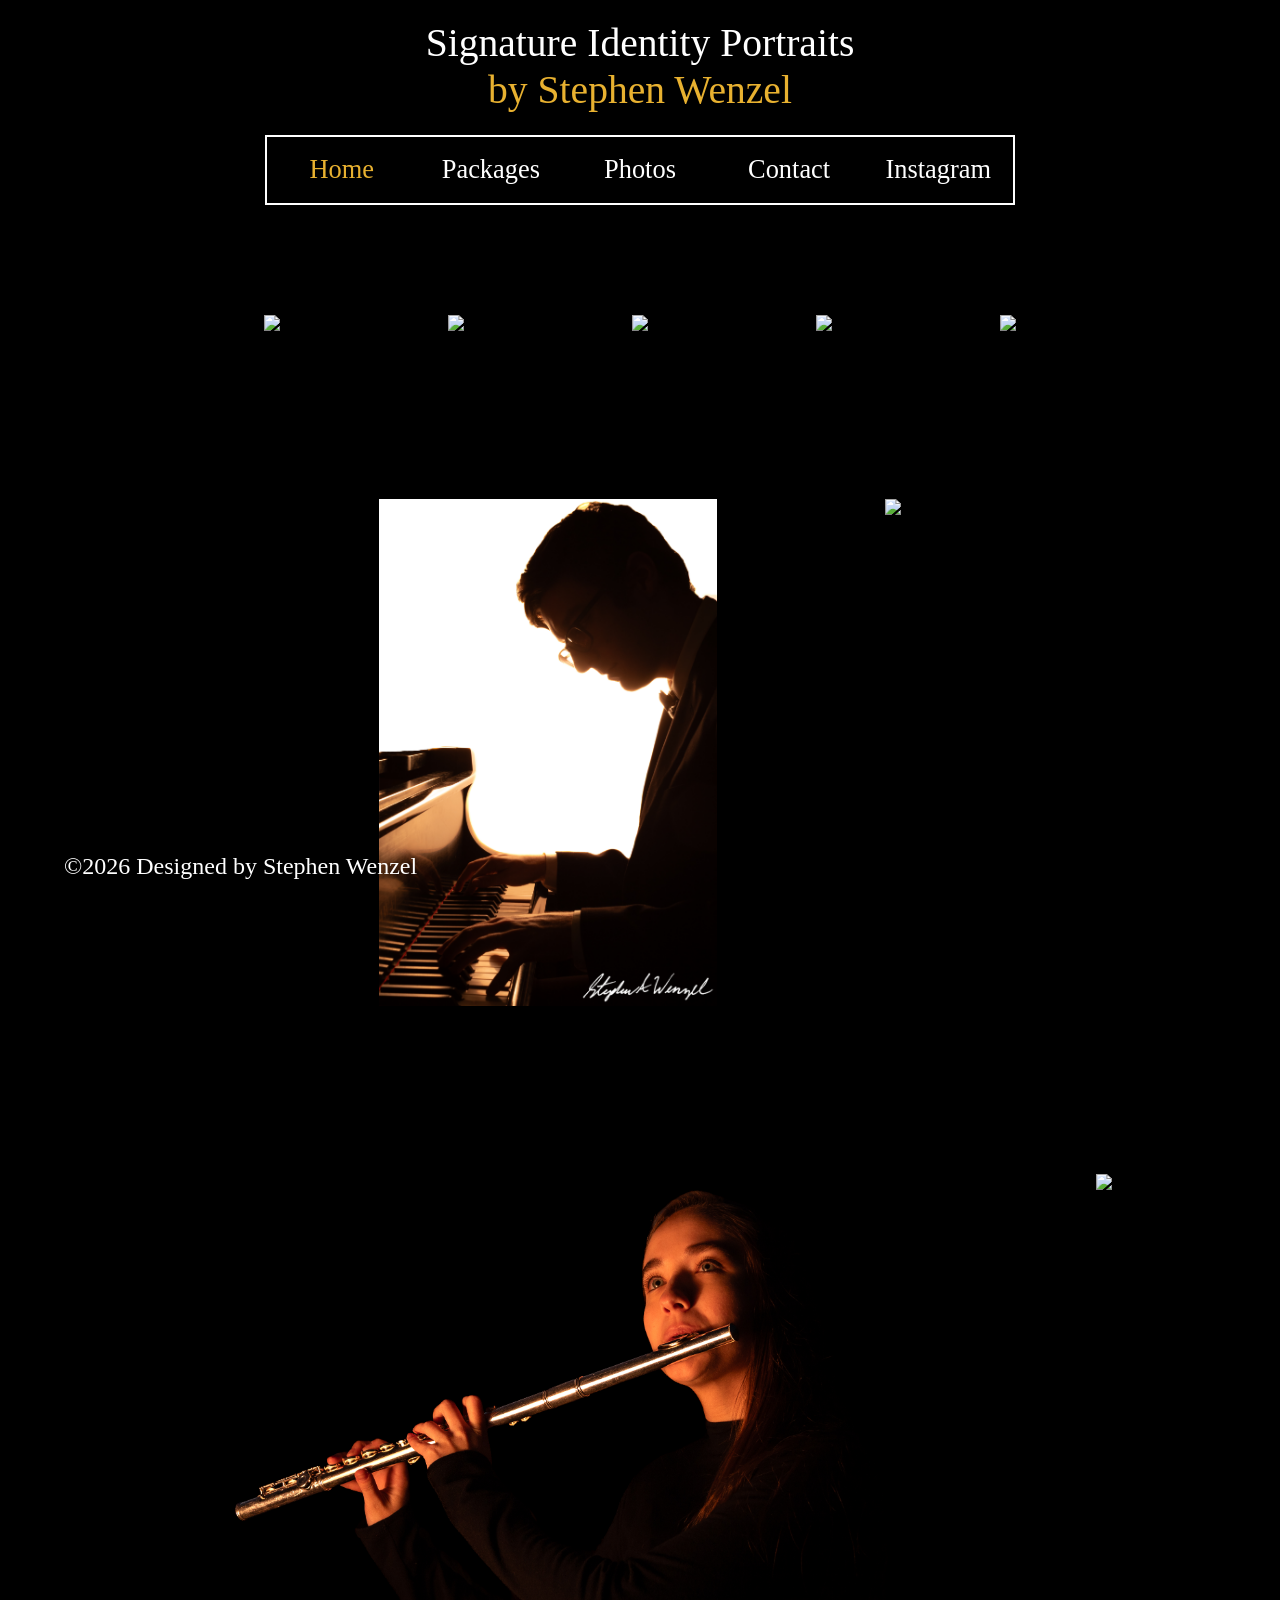
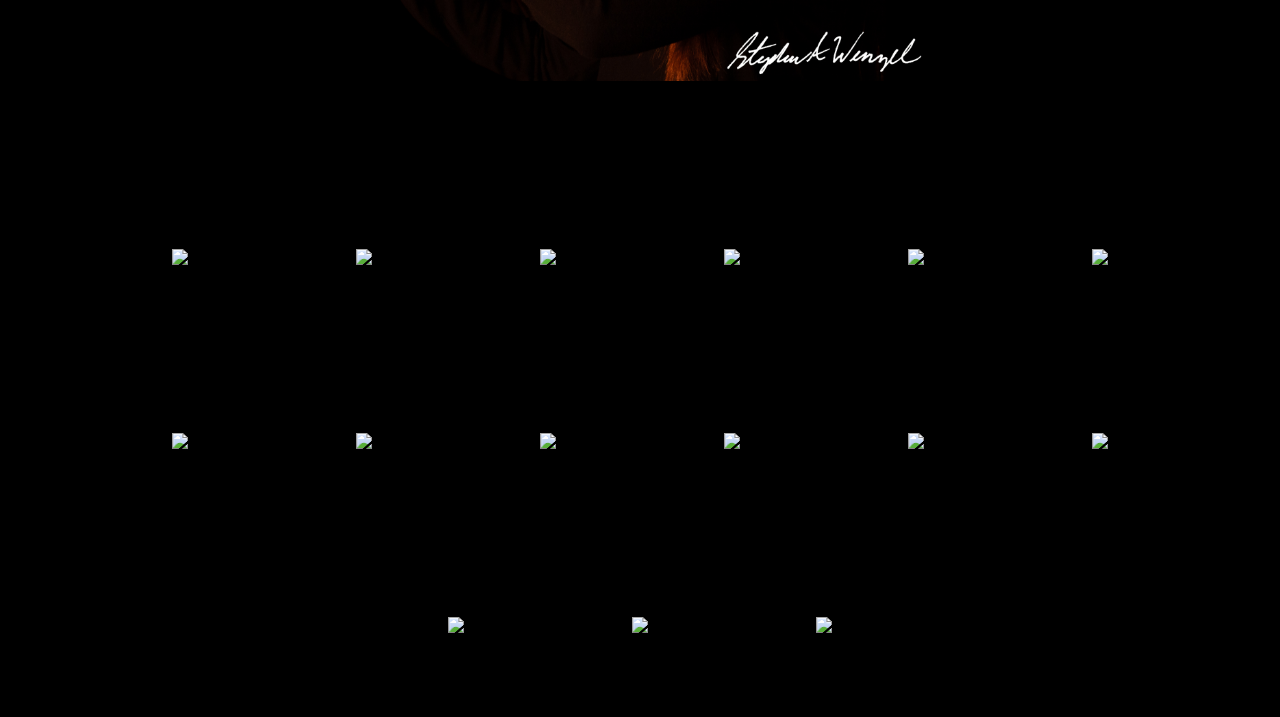
==== index.html @ c19a5498 "First blast - just mobile" ====
<!DOCTYPE html>
<html lang="en">

<head>
    <!-- Required meta tags -->
    <meta charset="utf-8">
    <meta name="viewport" content="width=device-width, initial-scale=1, shrink-to-fit=no">
    <title>Signature Identity Portraits</title>
    <link rel="shortcut icon" type="image/jpg" 
    href="#"/>

    <!-- Link to Bootstrap 4 CSS -->
    <link rel="stylesheet" href="https://stackpath.bootstrapcdn.com/bootstrap/4.1.0/css/bootstrap.min.css" 
    integrity="sha384-9gVQ4dYFwwWSjIDZnLEWnxCjeSWFphJiwGPXr1jddIhOegiu1FwO5qRGvFXOdJZ4" crossorigin="anonymous">

    <!--Google Fonts-->
    <link rel="preconnect" href="https://fonts.googleapis.com">
    <link rel="preconnect" href="https://fonts.gstatic.com" crossorigin>
    <link href="https://fonts.googleapis.com/css2?family=Cairo&family=Lora&display=swap" rel="stylesheet">    

    <!-- FontAwesome -->
    <script src="https://kit.fontawesome.com/81b7f058ce.js" crossorigin="anonymous"></script>

    <!-- Link to your custom stylesheet. Any non-Bootstrap styles you create go in this stylesheet.
    You can create new classes and IDs, or add new rules for classes that already exist in Bootstrap.
    Any rules you put in your custom stylesheet will override any styling applied to any elements of
    the same name in Bootstrap, as long as your custom stylesheet link comes AFTER your Bootstrap CSS 
    link, the way it does here. -->
    <link rel="stylesheet" type="text/css" href="styles.css">
</head>

<body class="container-fluid">

    <header class="row">
        <nav class="col-12 col-sm-12 col-lg-8 navbar navbar-expand-md">
            <h1 class="col-10 col-sm-10 col-md-12">Signature Identity Portraits<br><span style="color: #e8b130;">by Stephen Wenzel</span></h1>
            <div id="menu-button-container" class="col-2 col-sm-2">
                <a class="col-12 col-sm-12" id="menu" type="button" data-toggle="collapse" data-target="#sawnavbar" aria-controls="sawnavbar" aria-expanded="false" aria-label="Toggle navigation"><i class="fa-solid fa-circle-chevron-down"></i></a>
            </div>
            <nav class="col-12 col-sm-12 collapse navbar-collapse" id="sawnavbar">
                <ul class="col-12 col-sm-12 navbar-nav">
                    <li class="col-12 col-md- nav-item active">
                        <a class="nav-link" href="index.html">Home</a>
                    </li>
                    <li class="col-12 col-md- nav-item ">
                        <a class="nav-link" href="packages.html">Packages</a>
                    </li>
                    <li class="col-12 col-md- nav-item">
                        <a class="nav-link" href="photos.html">Photos</a>
                    </li>
                    <li class="col-12 col-md- nav-item">
                        <a class="nav-link" href="https://stephenawenzel.github.io/photography/">Contact</a>
                    </li>
                    <li class="col-12 col-md- nav-item">
                        <a class="nav-link" href="https://www.instagram.com/stephenwenzelphotography/">Instagram</a>
                    </li>
                </ul>
            </nav>
        </nav>
    </header>

    <main>
        <img src="Portraits/MEJO_489-20260209_Update-15.jpg">
        <img src="Portraits/MEJO_489-20260209_Update-9.jpg">
        <img src="Portraits/MEJO_489-20260209_Update-6.jpg">
        <img src="Portraits/MEJO_489-20260209_Update-2.jpg">
        <img src="Portraits/MEJO_489-20260209_Update-4.jpg">
        <img src="Portraits/MEJO_489-20260209_Update-17.jpg">
        <img src="Portraits/MEJO_489-20260209_Update-11.jpg">
        <img src="Portraits/MEJO_489-20260209_Update-14.jpg">
        <img src="Portraits/20190726-Folkmoot_International_Dance_Festival-21.jpg">
        <img src="Portraits/20180729-Folkmoot_International_Dance_Festival-3.jpg">
        <img src="Portraits/20190720-Folkmoot_International_Dance_Festival-7.jpg">
        <img src="Portraits/20190724-Folkmoot_International_Dance_Festival-17.jpg">
        <img src="Portraits/20191018-Emma_Clarke-1.jpg">
        <img src="Portraits/20200727-Lucie_Patten-5.jpg">
        <img src="Portraits/20190929-Marcus_Richardson-3.jpg">
        <img src="Portraits/20200820-Oriet_Hemenway-11.jpg">
        <img src="Portraits/20210509_SmithAva_Individual-14.jpg">
        <img src="Portraits/20240831-Marching_Bands-1.jpg">
        <img src="Portraits/20210509_SmithAva_Individual-45.jpg">
        <img src="Portraits/20231104-Blue_Dragon_TKD-2.jpg">
        <img src="Portraits/20240407-J_Creek_Cloggers-4.jpg">
        <img src="Portraits/20240831-172.jpg">
        <img src="Portraits/20250509-Emily_Fry-5.jpg">
        <img src="Portraits/20260108-Upper_Falls-2.jpg">       
    </main>

    <footer class="row">
        <p class="col-12 col-sm-12">©2026 Designed by Stephen Wenzel</p>
    </footer>

    <!-- jQuery first, then Popper.js, then Bootstrap JS -->
    <script src="index.js"></script>
    <script src="https://code.jquery.com/jquery-3.3.1.slim.min.js" integrity="sha384-q8i/X+965DzO0rT7abK41JStQIAqVgRVzpbzo5smXKp4YfRvH+8abtTE1Pi6jizo" crossorigin="anonymous"></script>
    <script src="https://cdnjs.cloudflare.com/ajax/libs/popper.js/1.14.3/umd/popper.min.js" integrity="sha384-ZMP7rVo3mIykV+2+9J3UJ46jBk0WLaUAdn689aCwoqbBJiSnjAK/l8WvCWPIPm49" crossorigin="anonymous"></script>
    <script src="https://stackpath.bootstrapcdn.com/bootstrap/4.1.3/js/bootstrap.min.js" integrity="sha384-ChfqqxuZUCnJSK3+MXmPNIyE6ZbWh2IMqE241rYiqJxyMiZ6OW/JmZQ5stwEULTy" crossorigin="anonymous"></script>

</body>
</html>
---- styles.css ----
/*\\\\\\\\\\\\\\\\\\\\\\\\\\\\\\\\\\\\\\\\\\\\\\\\\\\\\\\\\\\\\\\\\\\\\\\\\\\ GENERAL SETTINGS \\\\\\\\\\\\\\\\\\\\\\\\\\\\\\\\\\\\\\\\\\\\\\\\\\\\\\\\\\\\\\\\\*/

/*[START] ------ EXTRA SMALL SCREENS (COL-) ---------------------*/

body {
    position: relative;
    -webkit-user-select: none; /* Webkit */
    -moz-user-select: none; /* Firefox */
    -ms-user-select: none; /* IE 10 */
    /* Currently not supported in Opera but will be soon */
    -o-user-select: none;
    user-select: none;
    font-family: 'Times New Roman', Times, serif;
    background-color: black;
    color: white;
    cursor: default;
}

.btn {
    margin-top: 2em;
    height: 4em;
    max-width: 35ch;
    display: flex;
    flex-flow: row wrap;
    justify-content: center;
    align-items: center;
    border-radius: 0;
    border: solid #E8B130 0.2em;
    font-size: 1.1em;
    background-color: hsla(0, 100%, 100%, 0.1);
    color: white;
    text-decoration: none;
}

.btn:link, .btn:visited, .btn:hover, .btn:active {
    background-color: hsla(0, 100%, 100%, 0.1);
    color: white;
    border: solid #e8b130 0.2em;
    text-decoration: none;
}

/*------------- SMALL SCREENS (COL-SM-) ------------------------*/
@media screen and (min-width: 576px) {

}
/*------------- MEDIUM SCREENS (COL-MD-) -----------------------*/
@media screen and (min-width: 768px) {

    html::-webkit-scrollbar {
        width: 1em;
        background: white;
    }
    
    html::-webkit-scrollbar-button {
        display: none;
    }
    
    html::-webkit-scrollbar-thumb {
        background:#E8B130;
        border-radius: 5px;
    }
    
    html::-webkit-scrollbar-track {
        background: white;
    }
        
}
/*------------- LARGE SCREENS (COL-LG-) ------------------------*/
@media screen and (min-width: 992px) {
    body  {
        display: flex;
        flex-flow: row wrap;
        justify-content: center;
        font-size: 1.5rem;   
    }
}

/*\\\\\\\\\\\\\\\\\\\\\\\\\\\\\\\\\\\\\\\\\\\\\\\\\\\\\\\\\\\\\\\\\\\\\\\\\\\ HEADER \\\\\\\\\\\\\\\\\\\\\\\\\\\\\\\\\\\\\\\\\\\\\\\\\\\\\\\\\\\\\\\\\\\\\\\\\\\*/
/*====================================================== MAIN CONTENT ===================================================================*/

/*[START] ------ EXTRA SMALL SCREENS (COL-) ---------------------*/
header {
    display: flex;
    flex-flow: row wrap;
    justify-content: space-between;
    align-items: center;
    background-color: black;
    color: white;
    font-size: 1.3em; /* Different from other pages to allow scroll */
    position: fixed; /* Different from other pages to allow scroll */
    width: 100%;
    z-index: 1;
    font-size: 1em;
    border-bottom: 0.1em solid white;
}

/*------------- MEDIUM SCREENS (COL-MD-) -----------------------*/
@media screen and (min-width: 768px) {
    header {
        font-size: 1.5em;
        position: relative; /* Different from other pages to allow scroll */
        width: initial; /* Different from other pages to allow scroll */
    }
}

/*------------- LARGE SCREENS (COL-LG-) ------------------------*/
@media screen and (min-width: 992px) {
    header {
        font-size: 1.1em;
        justify-content: center;
        border-bottom: none;
        padding-bottom: 1em;
    }
}

/*====================================================== NAVIGATION PANE ================================================================*/

/*[START] ------ EXTRA SMALL SCREENS (COL-) ---------------------*/
    
    .navbar {
        position: relative;
        color: white;
        margin: 0;
        padding: 0;
        z-index: 9;
        display: flex;
        flex-flow: row wrap;
        align-content: center;
    }

        .navbar h1 {
            font-size: 1.5em;
            text-align: center;
            margin: 0;
            padding: 0;
        }

    .navbar-collapse {
        background-color: white;
        margin: 0;
        padding: 0;
        position: absolute;
        top: 7.5em;
    }

    .active a { 
        color: #E8B130 !important;
    }
                
    .custom-toggler .navbar-toggler {
        position: relative;
    }

    #menu-button-container {
        display: flex;
        flex-flow: row wrap;
        justify-content: center;
        align-content: center;
        position: relative;
        margin: 0;
        padding: 0;
        color: white !important;
        font-size: 3em;
        min-height: 5ch;
    }

    #menu {
        display: flex;
        flex-flow: row wrap;
        justify-content: center;
        align-content: center;
        text-align: center;
        margin: 0;
        padding: 0;
        cursor:pointer;
    }

    .navbar-nav {
        background-color: black;
        padding: 0;
        width: 100%;
    }

        .nav-item {
            display: flex;
            flex-flow: row wrap;
            justify-content: center;
            align-items: center;
            color: white;
        }

            .nav-item a {
                color: white;
                min-height: calc( 100vh / 6 );
                display: flex;
                flex-flow: row wrap;
                justify-content: center;
                align-content: center;
                font-size: 2em;
            }

            .nav-item a:hover {
                color: #E8B130;
            }

        .nav-link {
            color: white;
        }

/*------------- MEDIUM SCREENS (COL-MD-) -----------------------*/
@media screen and (min-width: 768px) {

    .navbar h1 {
        padding: 0.5em;
    }

    .navbar-collapse {
        position: relative;
        top: initial;
        background-color: black;
    }

    #menu-button-container {
        display: none;
    }

    .navbar-nav {
        border-top: 0.1em solid white;
    }

    .nav-item {
        max-width: 20%;
    }

    .nav-item a {
        min-height: 5ch;
        font-size: inherit;
    }

}

/*------------- LARGE SCREENS (COL-LG-) ------------------------*/
@media screen and (min-width: 992px) {
    .navbar-nav {
        border: solid white 0.1em;
    }
}
/*\\\\\\\\\\\\\\\\\\\\\\\\\\\\\\\\\\\\\\\\\\\\\\\\\\\\\\\\\\\\\\\\\\\\\\\\\\\ MAIN \\\\\\\\\\\\\\\\\\\\\\\\\\\\\\\\\\\\\\\\\\\\\\\\\\\\\\\\\\\\\\\\\\\\\\\\\\\\*/

/*[START] ------ EXTRA SMALL SCREENS (COL-) ---------------------*/

main {
    background-color: black;
    padding-top: 18ch;
    display: flex;
    flex-flow: row wrap;
    justify-content: center;
    align-items: flex-start;
}

img {
    display: block;
    max-width: 90%;
    height: auto;
    padding: 2ch 0;
}

/*------------- SMALL SCREENS (COL-SM-) ------------------------*/
@media screen and (min-width: 576px) {

    img {
        max-width: 75%;
        padding: 2ch;
    }
    
}
/*------------- MEDIUM SCREENS (COL-MD-) -----------------------*/
@media screen and (min-width: 768px) {
    main {
        padding-top: 0;
    }
}
/*------------- LARGE SCREENS (COL-LG-) ------------------------*/
@media screen and (min-width: 992px) {

    img {
        max-height: 75vh;
        padding: 7ch;
    }
}

/*\\\\\\\\\\\\\\\\\\\\\\\\\\\\\\\\\\\\\\\\\\\\\\\\\\\\\\\\\\\\\\\\\\\\\\\\\\\ FOOTER \\\\\\\\\\\\\\\\\\\\\\\\\\\\\\\\\\\\\\\\\\\\\\\\\\\\\\\\\\\\\\\\\\\\\\\\\\\*/

/*[START] ------ EXTRA SMALL SCREENS (COL-) ---------------------*/

footer {
    color: white;
    position: fixed;
    bottom: 0;
    left: 5vw;
}

/*\\\\\\\\\\\\\\\\\\\\\\\\\\\\\\\\\\\\\\\\\\\\\\\\\\\\\\\\\\\\\\\\\\\\\\\\\\\ OTHER \\\\\\\\\\\\\\\\\\\\\\\\\\\\\\\\\\\\\\\\\\\\\\\\\\\\\\\\\\\\\\\\\\\\\\\\\\\*/

::-webkit-scrollbar {
    width: 12px;
  }
  
  ::-webkit-scrollbar-track {
    background: black;
  }
  
  ::-webkit-scrollbar-thumb {
    background: #e8b130;
    border-radius: 10px;
    box-shadow: 0 0 10px #e8b130;
    transition: box-shadow 0.8s ease-in-out;
  }
  
  ::-webkit-scrollbar-thumb:hover {
    box-shadow: 0 0 20px #e8b130;
  }

/*---------------------- PRINTING -------------------------------*/
@media print {
    body {
        display: none !important;
    }
}
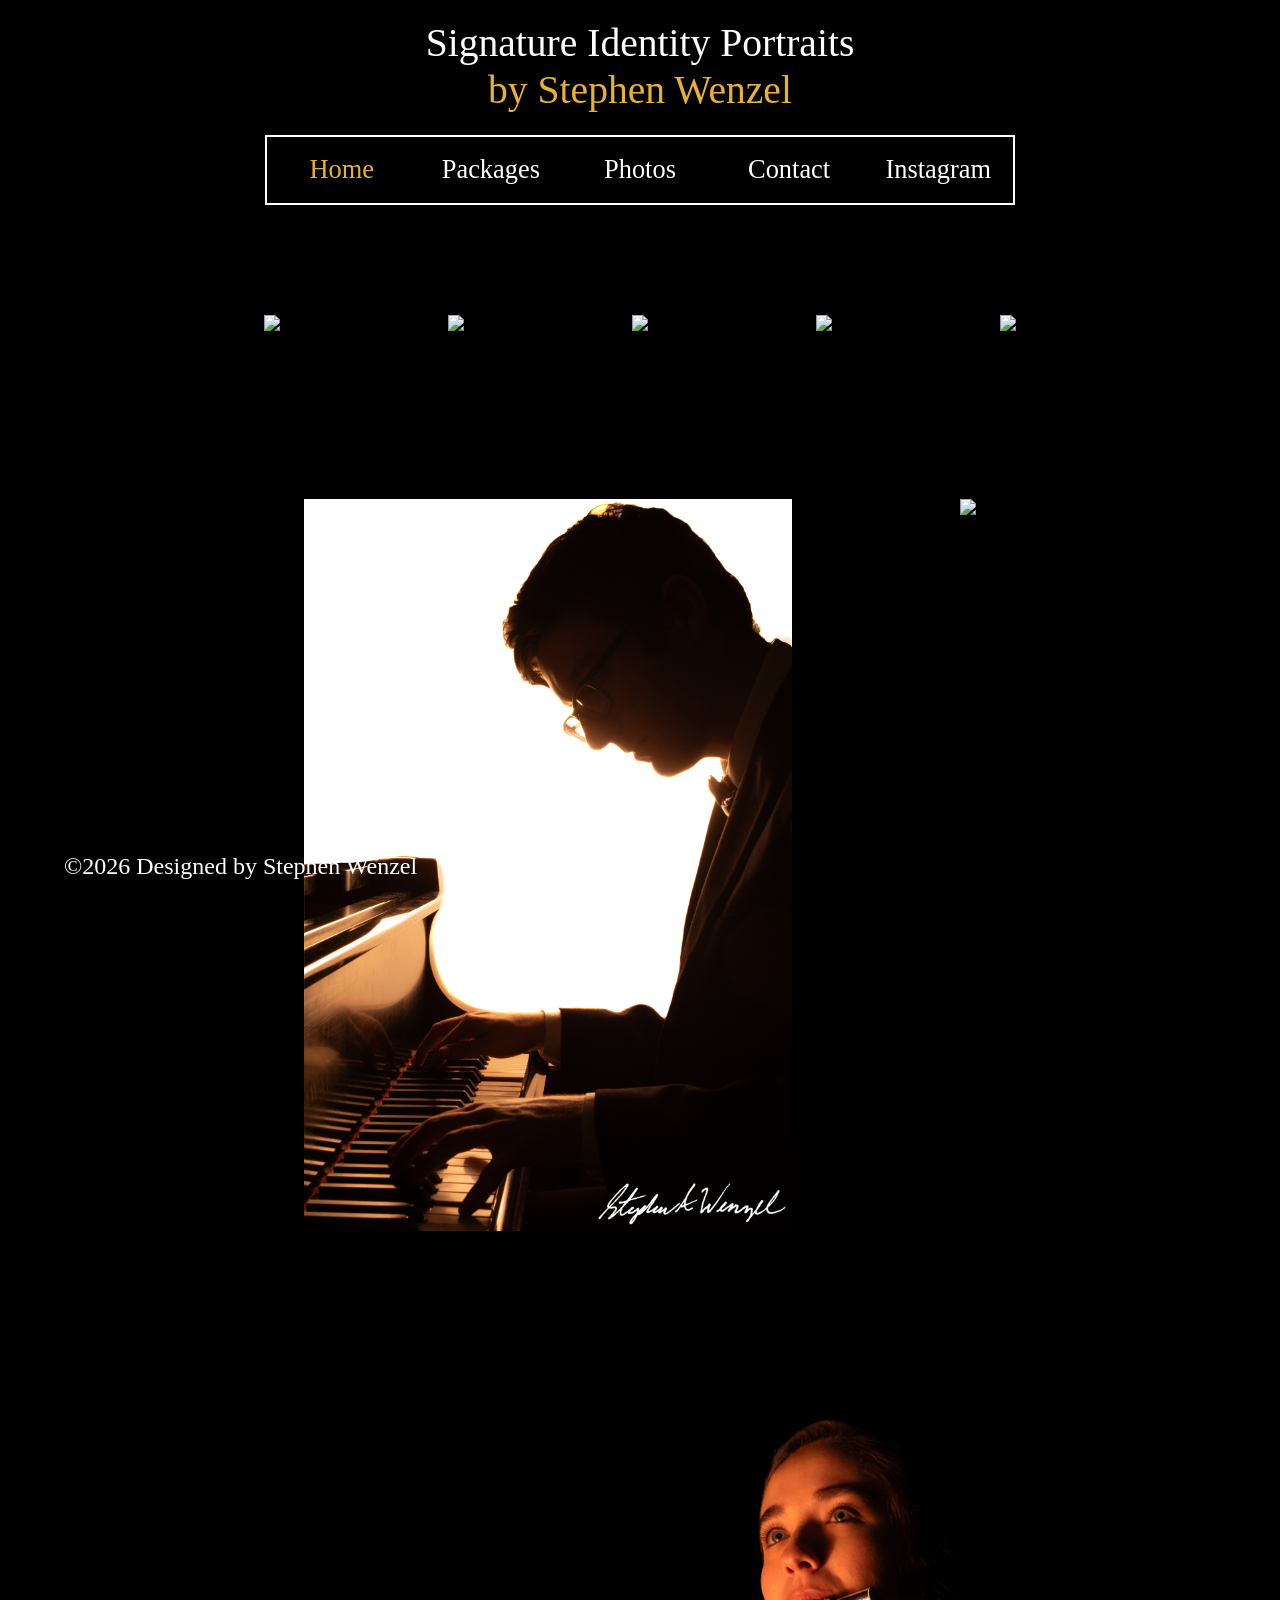
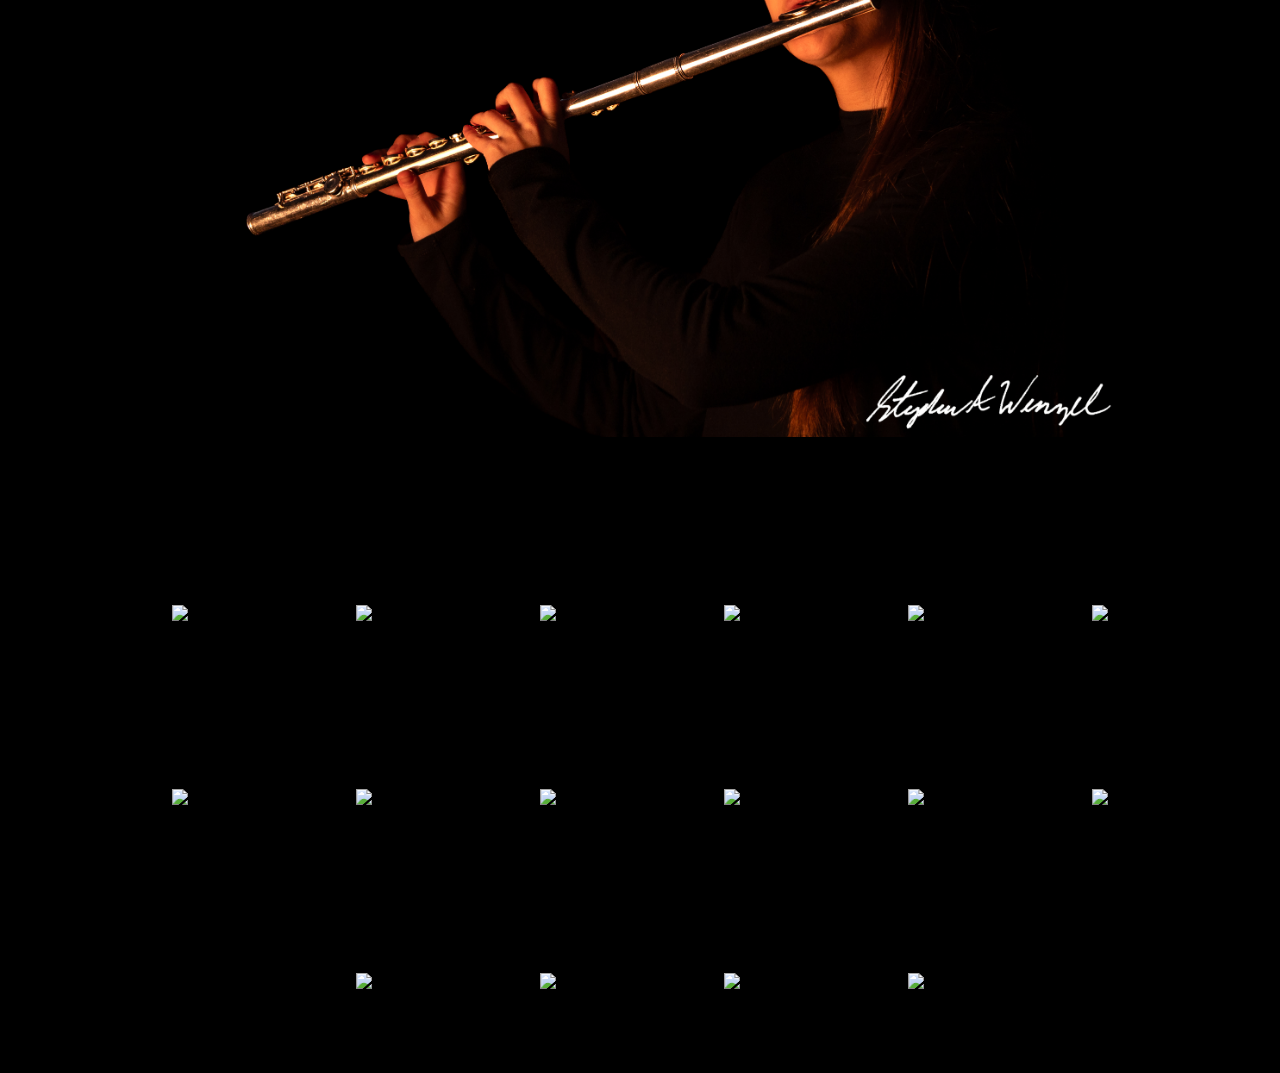
==== commit 646944c6: "Completed Home & Packages" ====
--- a/index.html
+++ b/index.html
@@ -6,8 +6,9 @@
     <meta charset="utf-8">
     <meta name="viewport" content="width=device-width, initial-scale=1, shrink-to-fit=no">
     <title>Signature Identity Portraits</title>
-    <link rel="shortcut icon" type="image/jpg" 
-    href="#"/>
+    <link rel="icon" 
+    type="image/svg+xml" 
+    href="data:image/svg+xml,%3Csvg xmlns='http://www.w3.org/2000/svg' viewBox='0 0 100 100'%3E%3Crect width='100' height='100' fill='%23E8B130'/%3E%3Ctext x='50' y='68' font-size='60' text-anchor='middle' fill='%23000' font-family='Arial'%3ES%3C/text%3E%3C/svg%3E">
 
     <!-- Link to Bootstrap 4 CSS -->
     <link rel="stylesheet" href="https://stackpath.bootstrapcdn.com/bootstrap/4.1.0/css/bootstrap.min.css" 
@@ -35,7 +36,7 @@
         <nav class="col-12 col-sm-12 col-lg-8 navbar navbar-expand-md">
             <h1 class="col-10 col-sm-10 col-md-12">Signature Identity Portraits<br><span style="color: #e8b130;">by Stephen Wenzel</span></h1>
             <div id="menu-button-container" class="col-2 col-sm-2">
-                <a class="col-12 col-sm-12" id="menu" type="button" data-toggle="collapse" data-target="#sawnavbar" aria-controls="sawnavbar" aria-expanded="false" aria-label="Toggle navigation"><i class="fa-solid fa-circle-chevron-down"></i></a>
+                <a class="col-12 col-sm-12" id="menu" type="button" data-toggle="collapse" data-target="#sawnavbar" aria-controls="sawnavbar" aria-expanded="false" aria-label="Toggle navigation"><span style="font-size: 0.4em"></span><i class="fa-solid fa-bars"></i></a>
             </div>
             <nav class="col-12 col-sm-12 collapse navbar-collapse" id="sawnavbar">
                 <ul class="col-12 col-sm-12 navbar-nav">
--- a/styles.css
+++ b/styles.css
@@ -191,7 +191,7 @@
 
             .nav-item a {
                 color: white;
-                min-height: calc( 100vh / 6 );
+                min-height: calc( 100svh / 6 );
                 display: flex;
                 flex-flow: row wrap;
                 justify-content: center;
@@ -270,6 +270,7 @@
 
     img {
         max-width: 75%;
+        max-height: 100vh;
         padding: 2ch;
     }
     
@@ -279,12 +280,15 @@
     main {
         padding-top: 0;
     }
+
+    img {
+        max-width: 90%;
+    }
 }
 /*------------- LARGE SCREENS (COL-LG-) ------------------------*/
 @media screen and (min-width: 992px) {
 
     img {
-        max-height: 75vh;
         padding: 7ch;
     }
 }
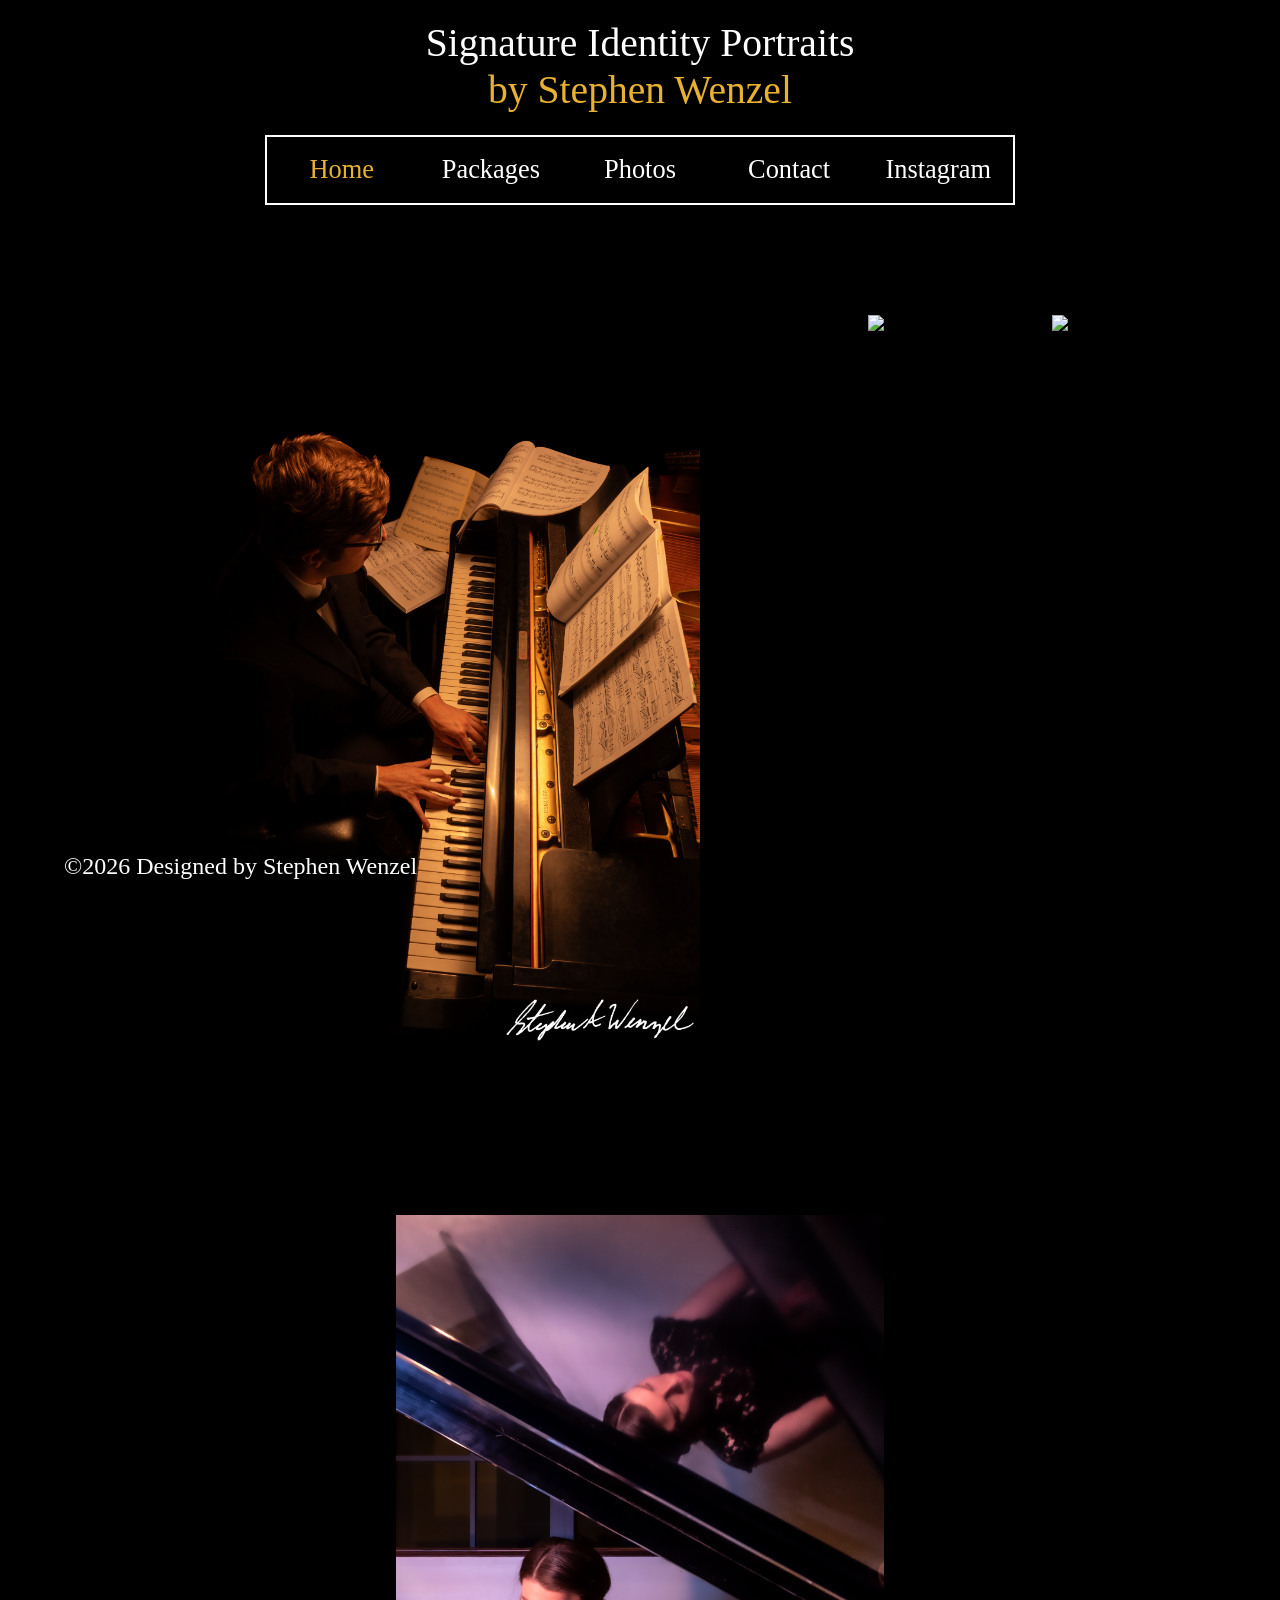
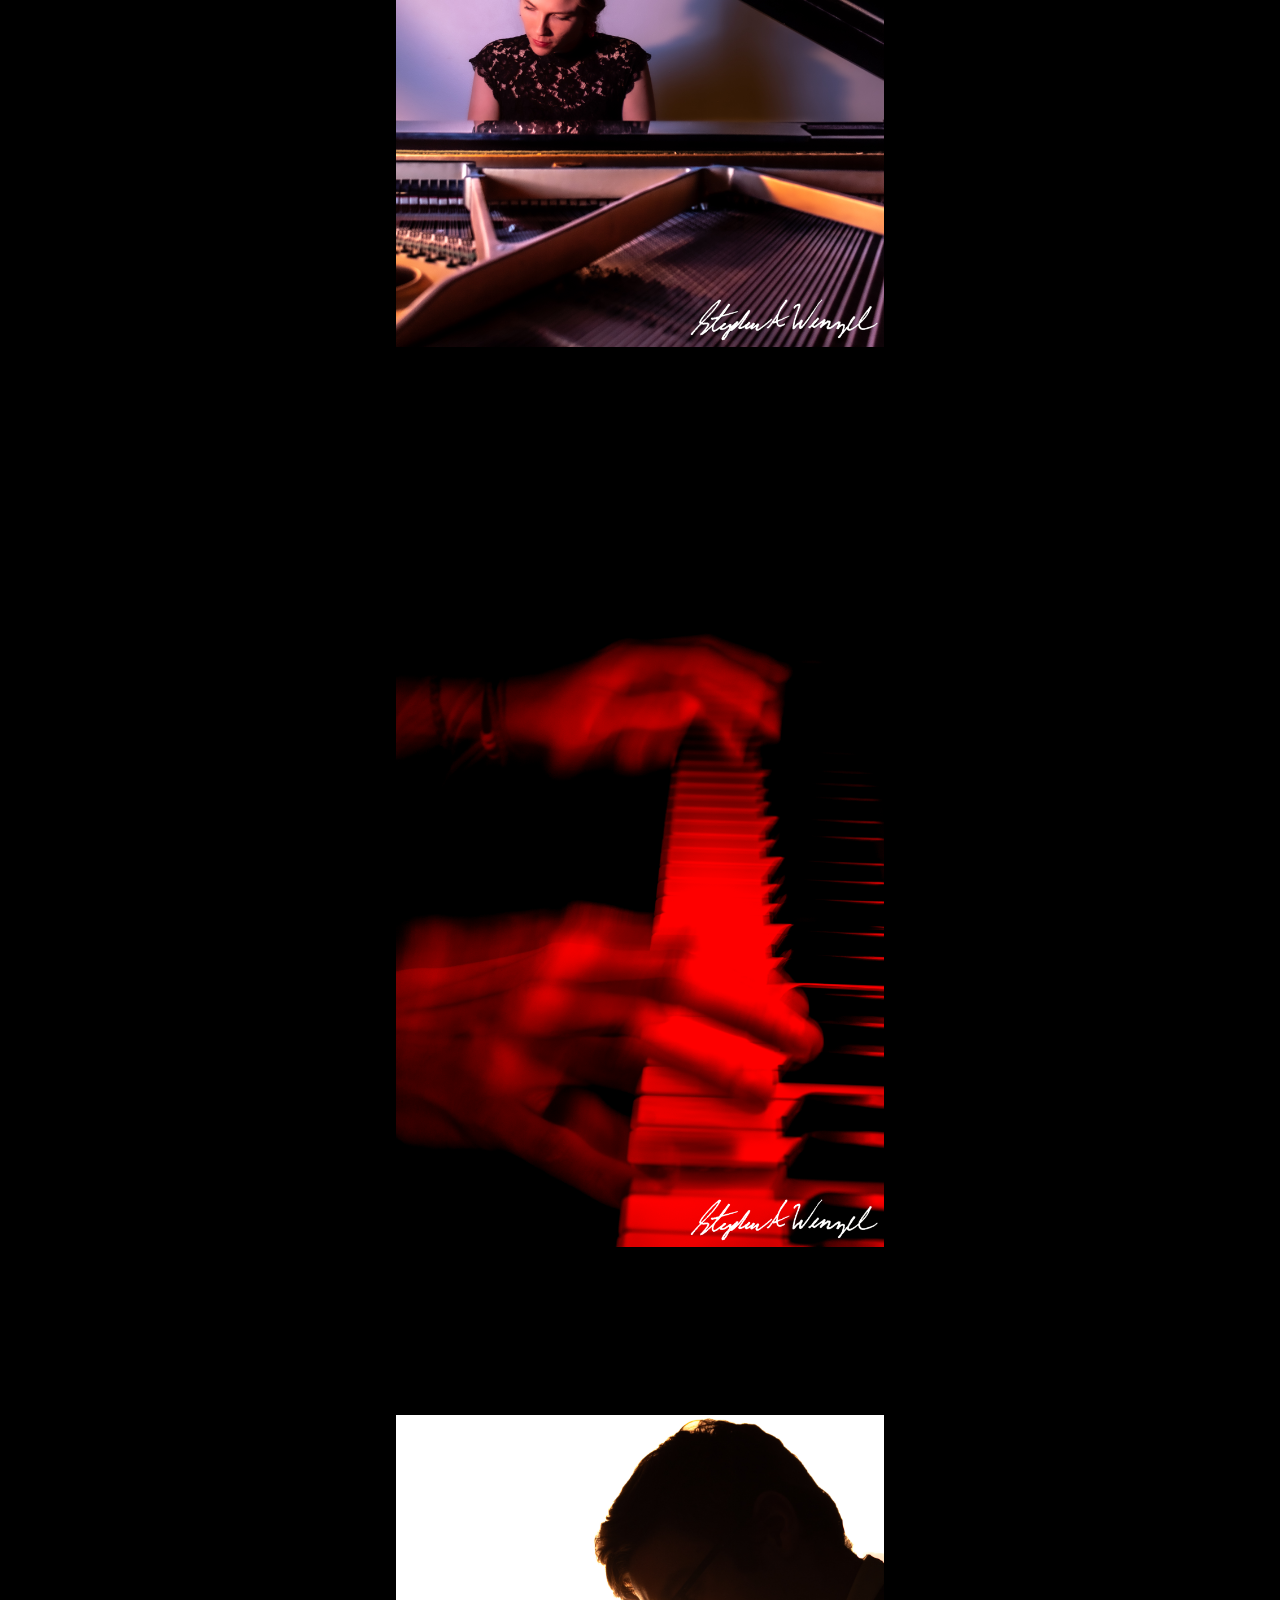
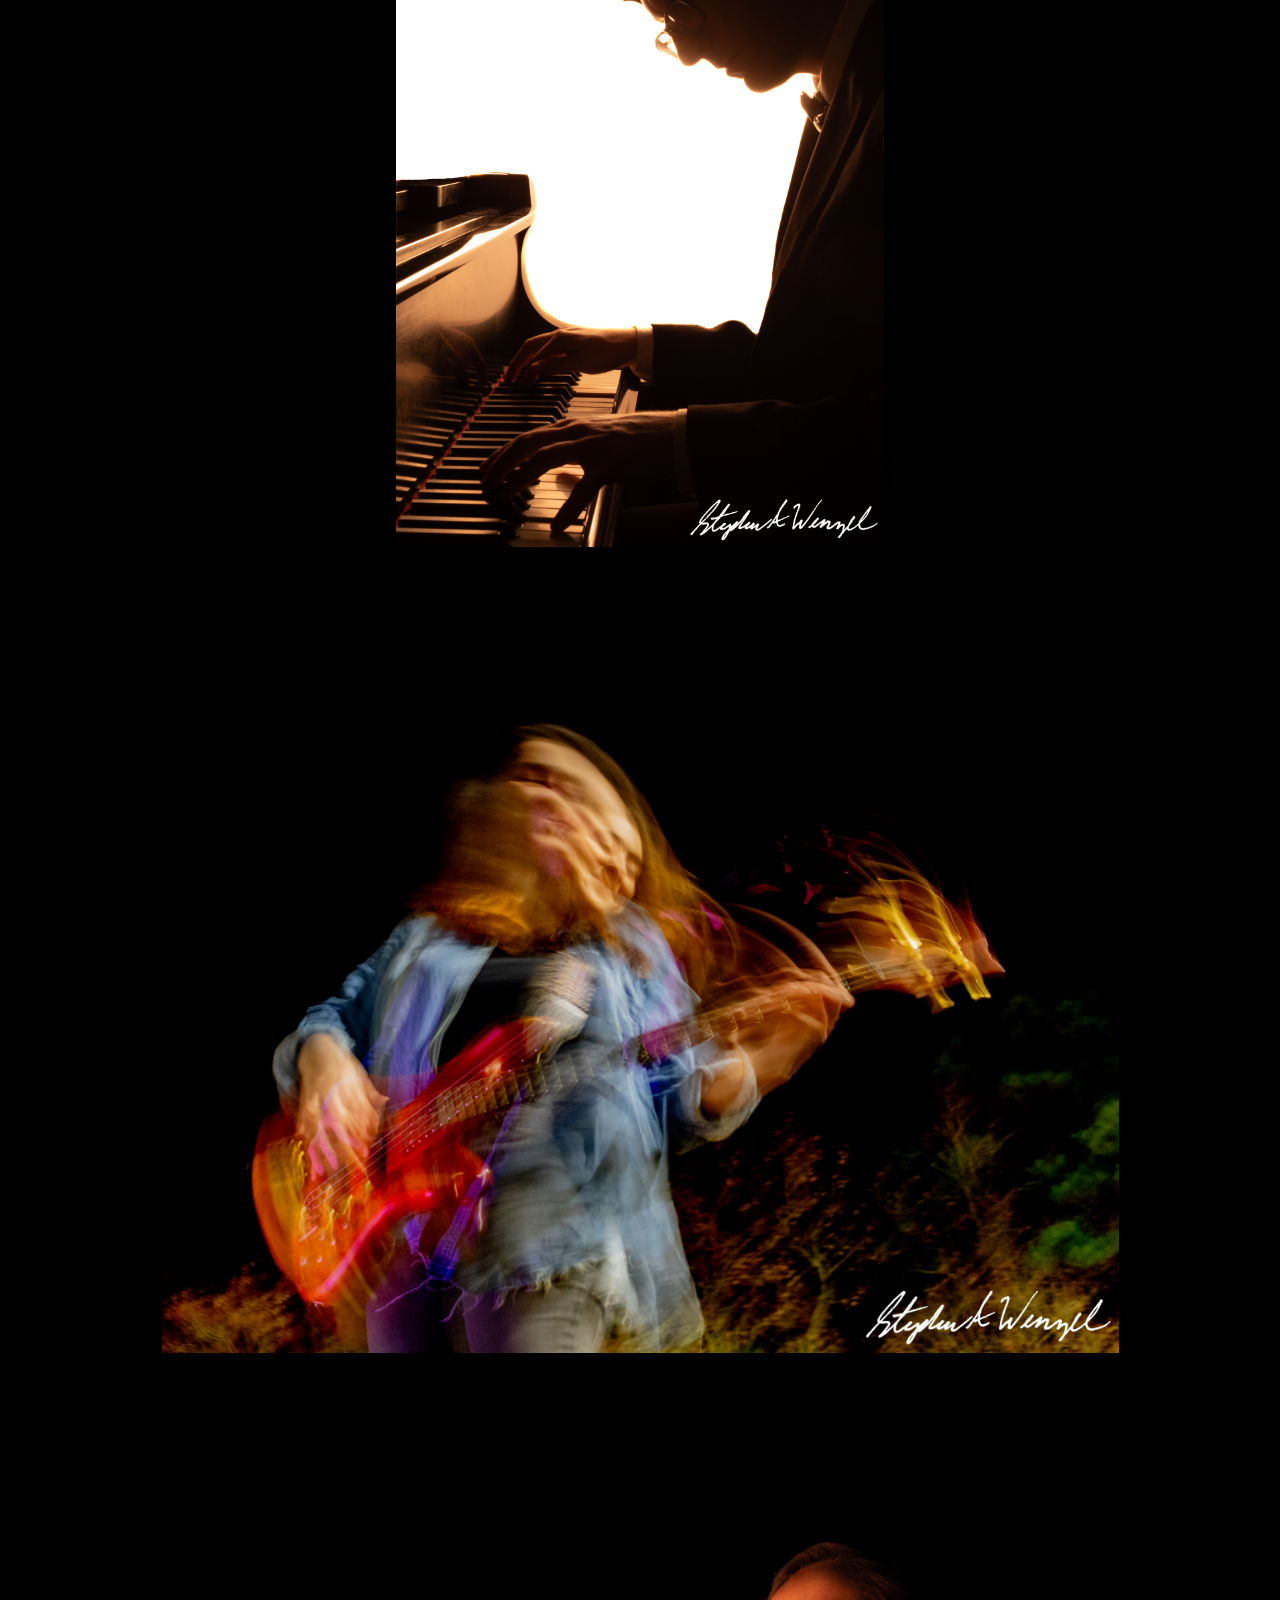
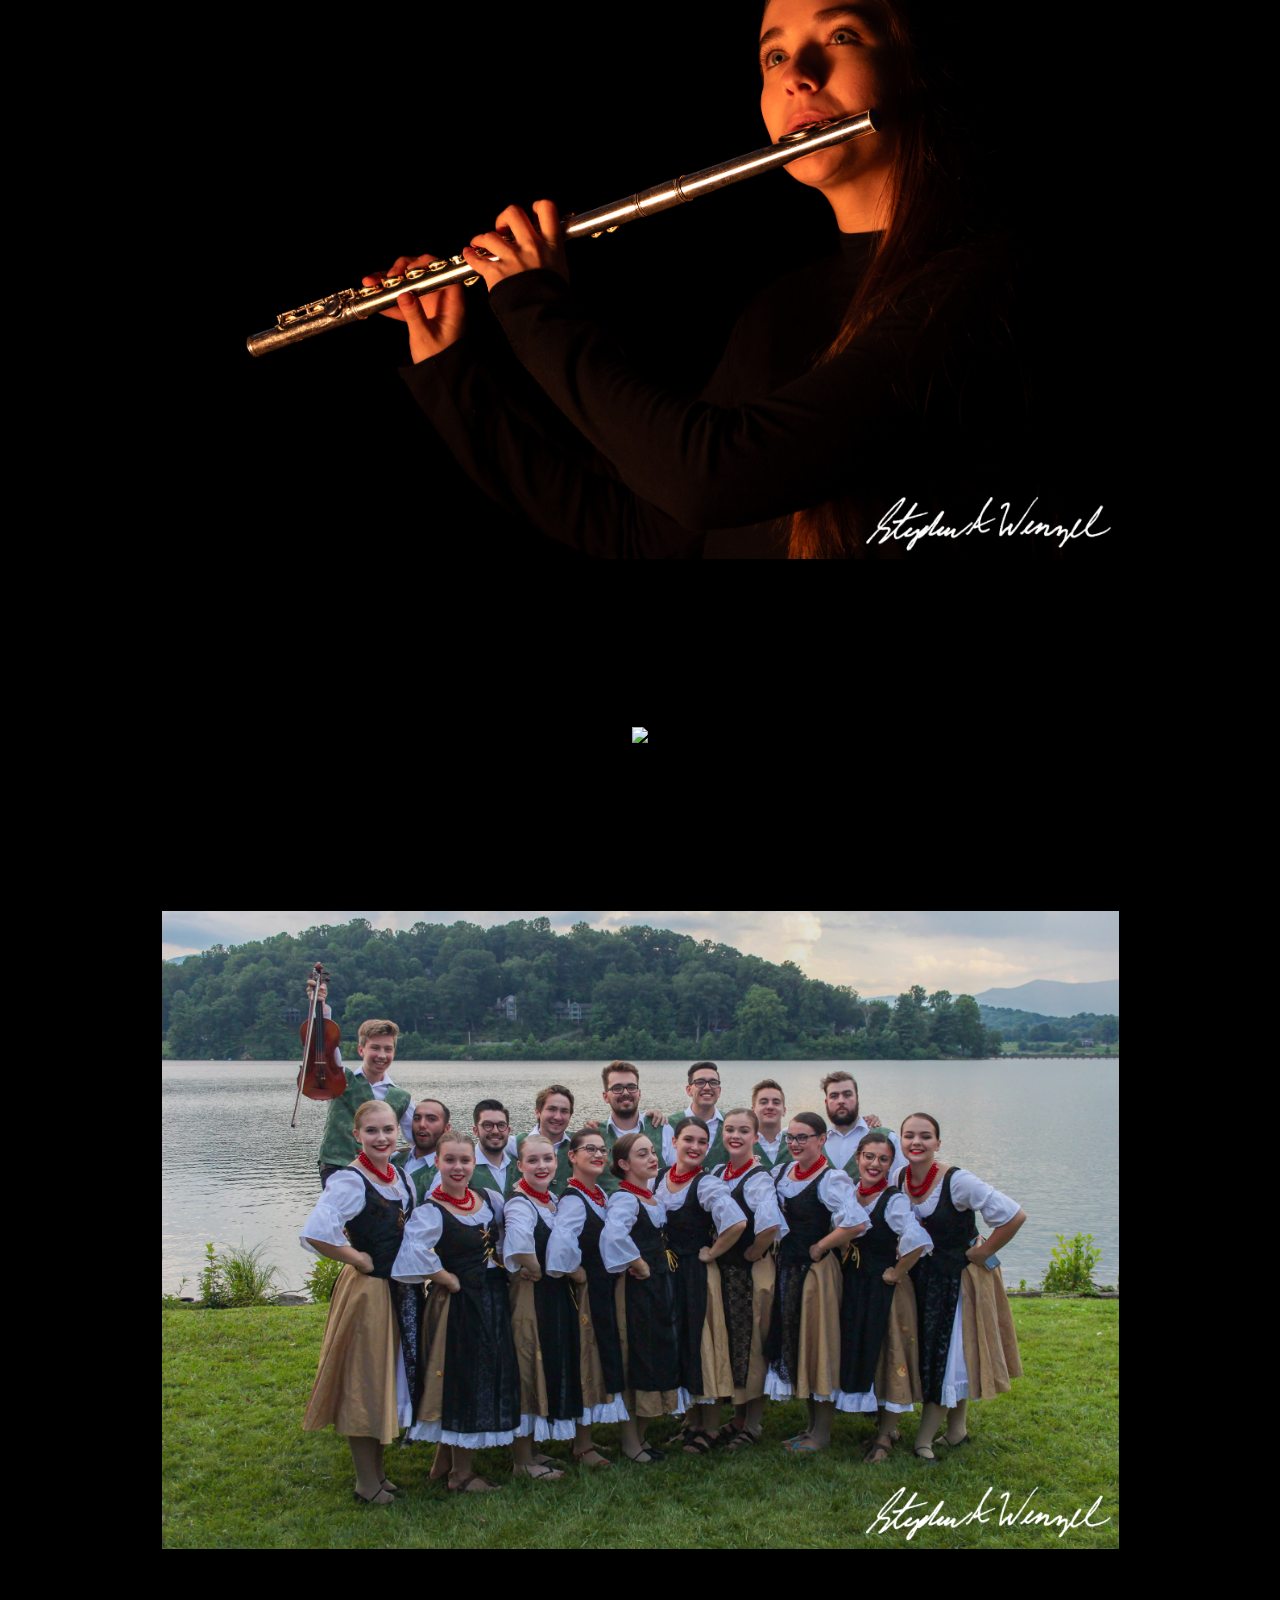
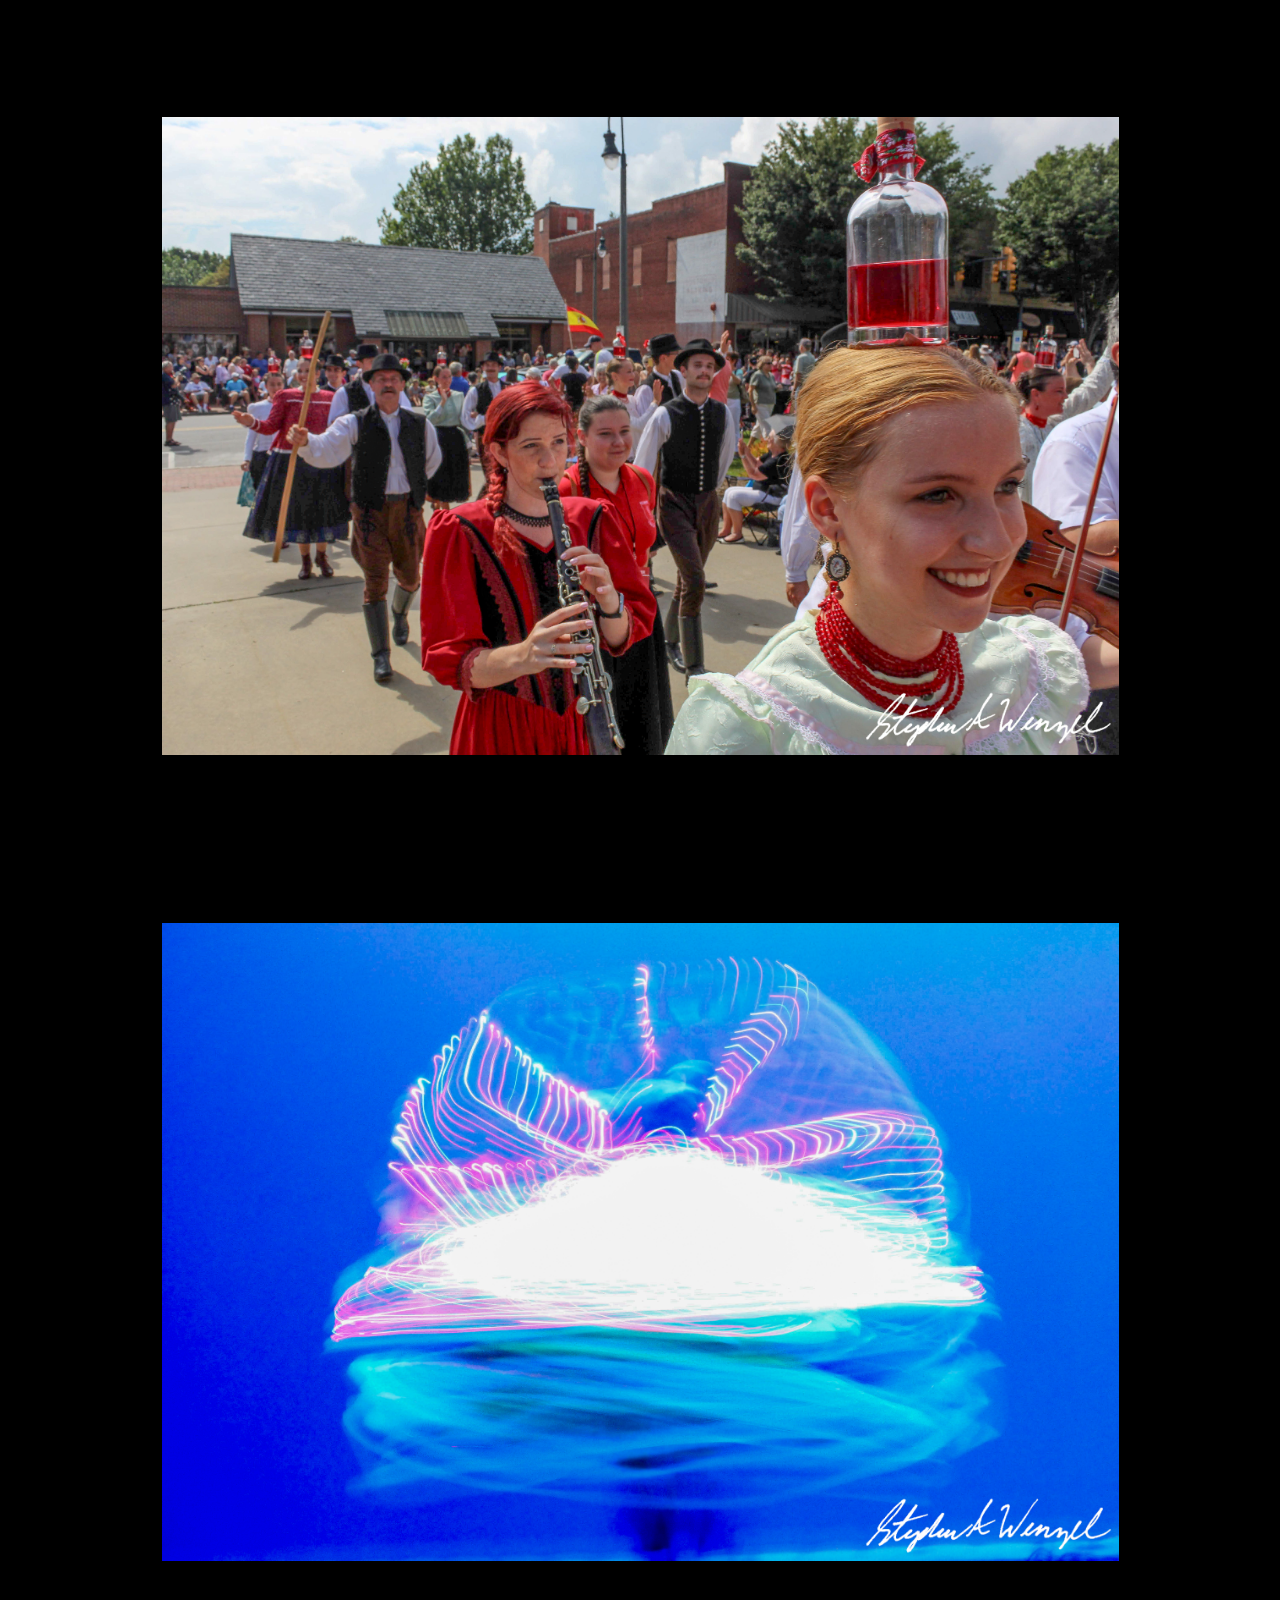
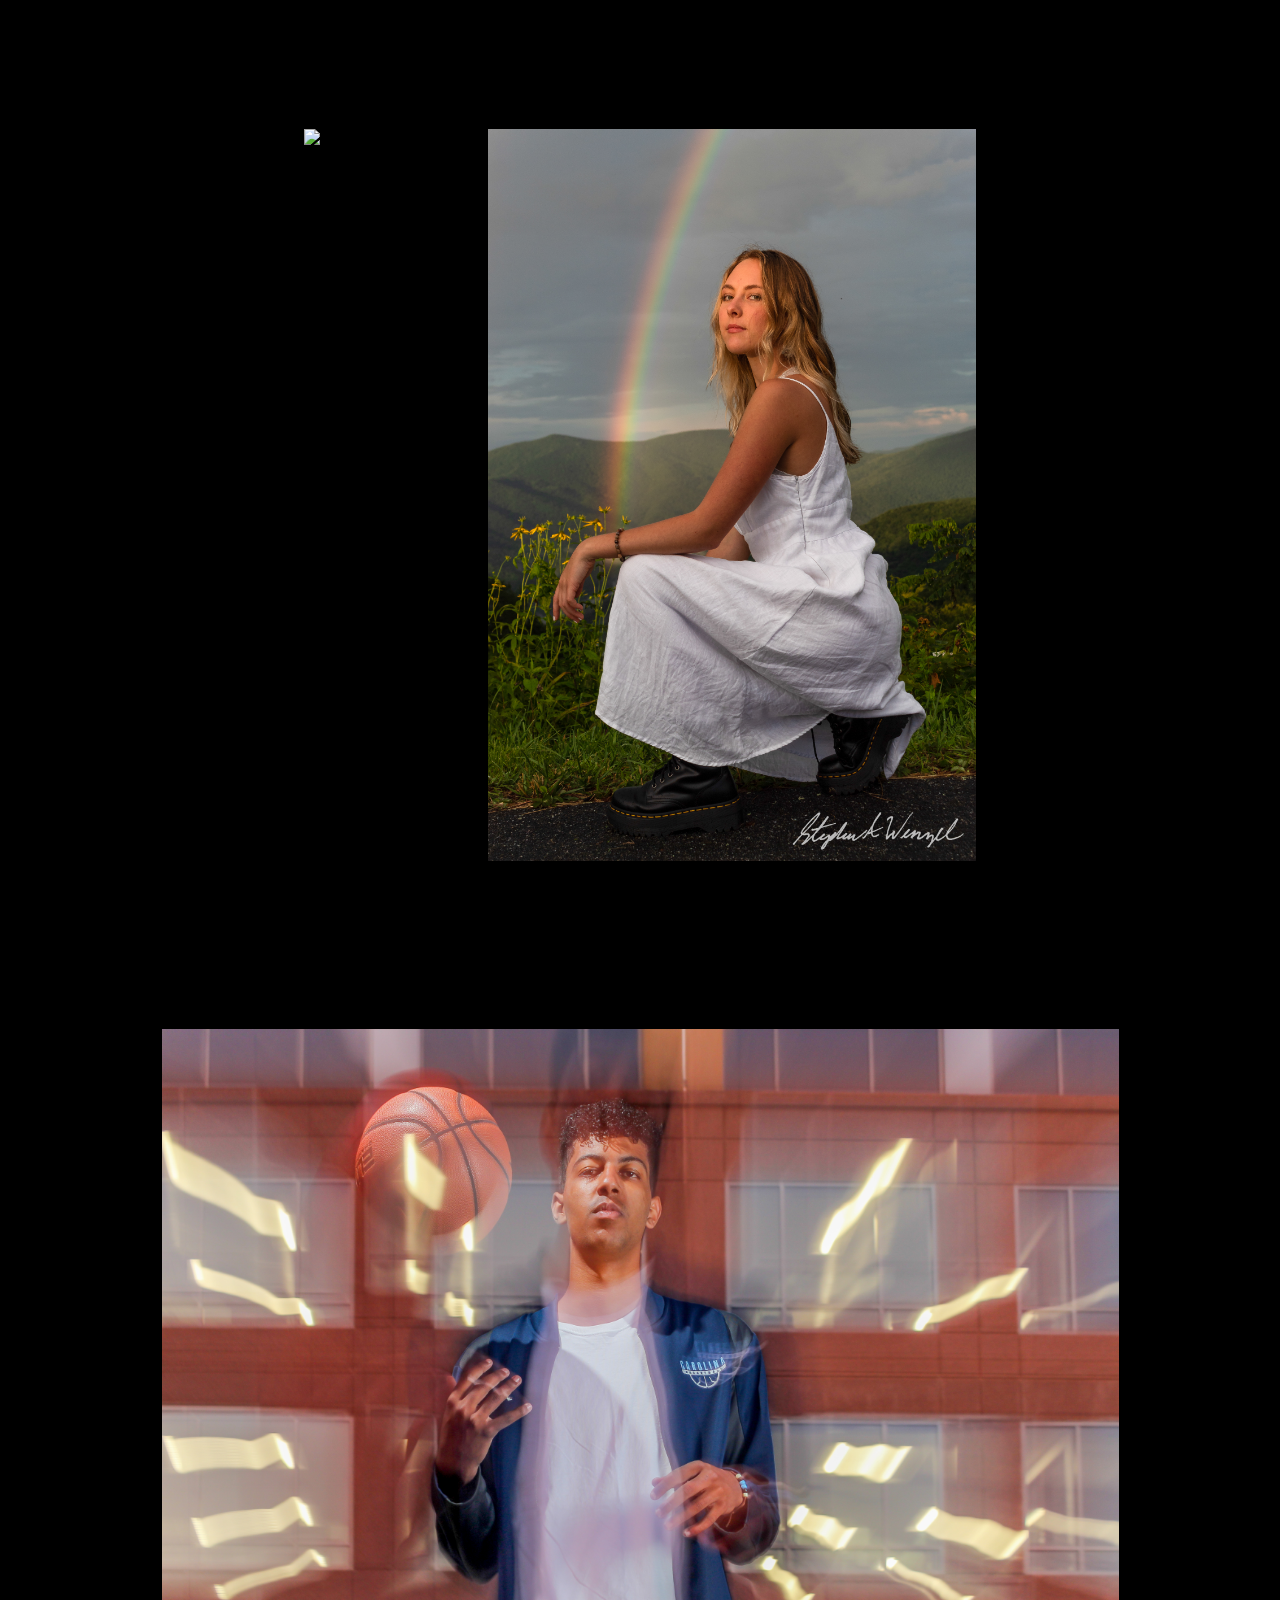
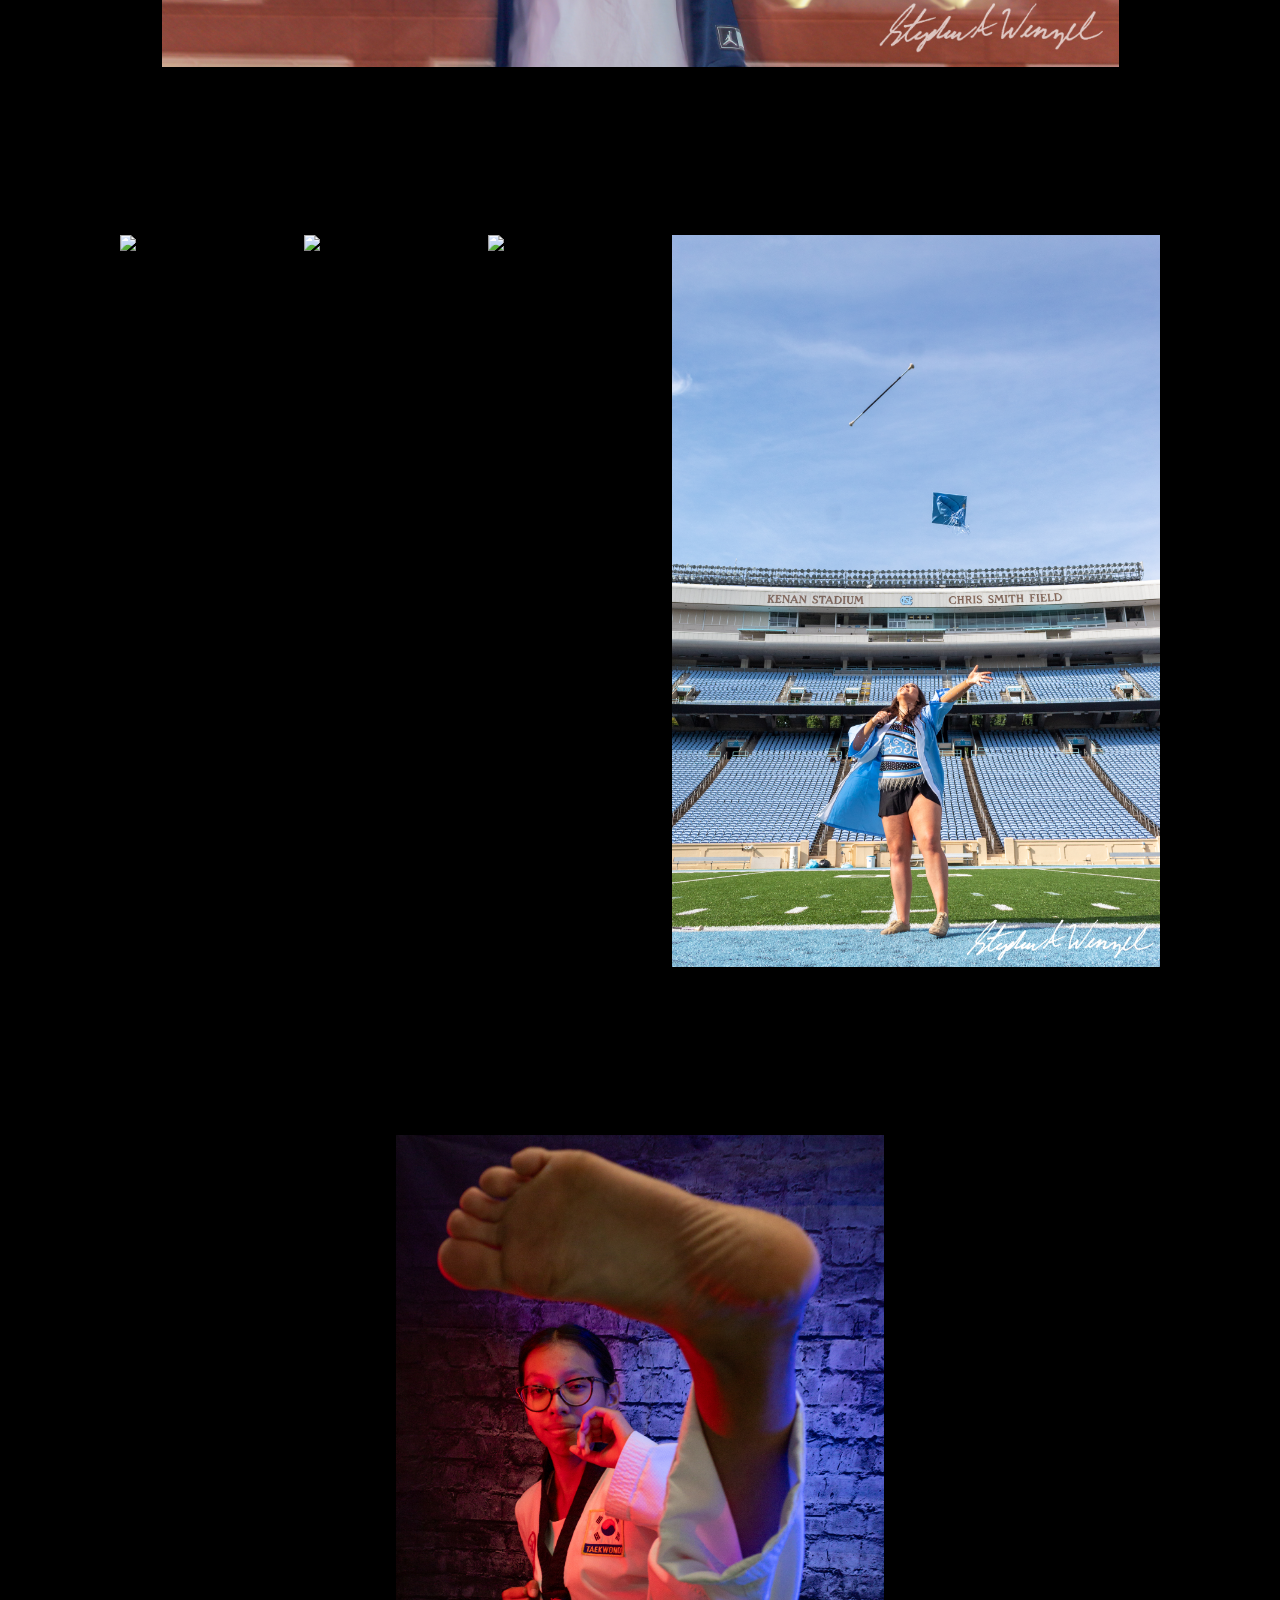
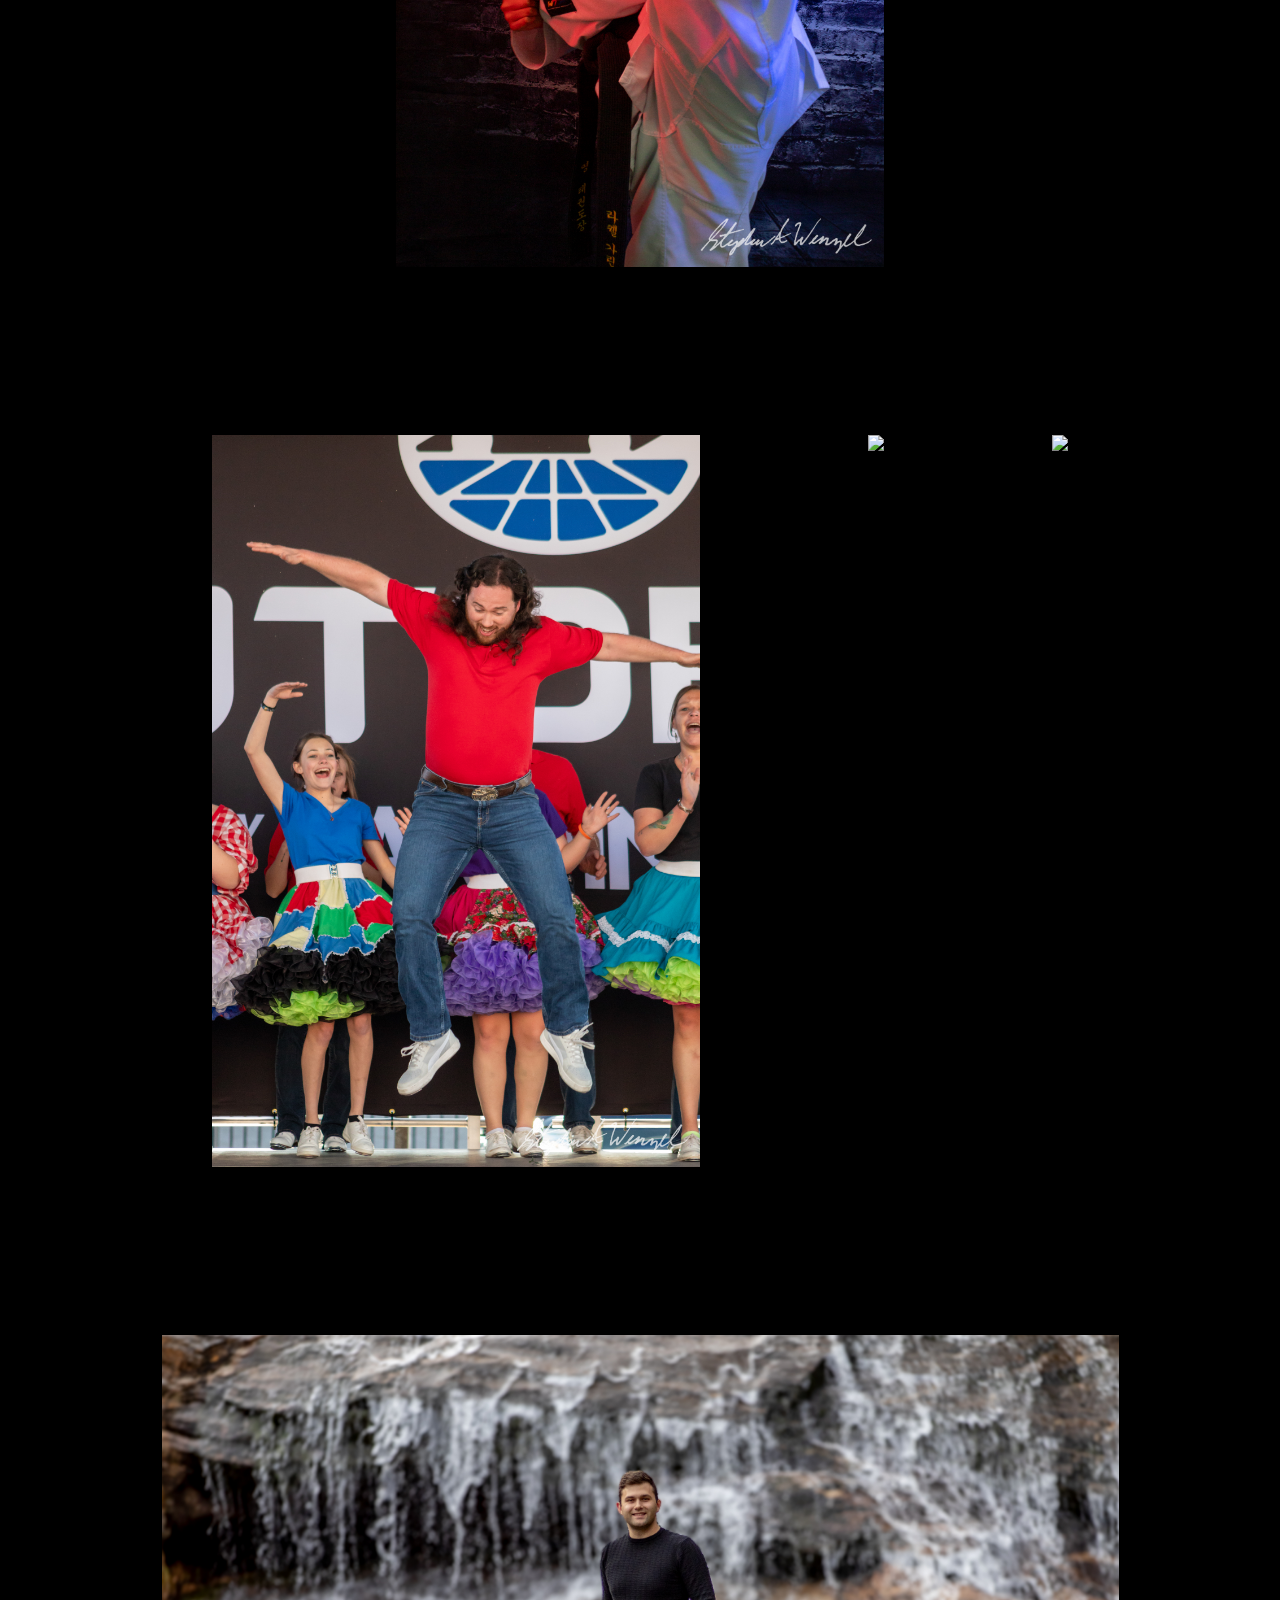
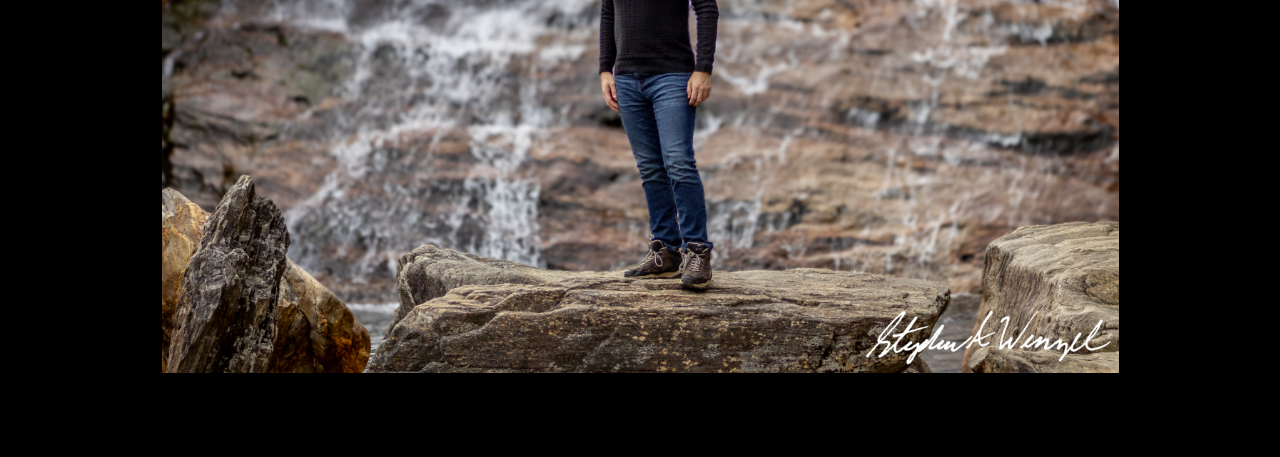
==== commit c957bf86: "adjusted picture locations" ====
--- a/index.html
+++ b/index.html
@@ -27,7 +27,7 @@
     Any rules you put in your custom stylesheet will override any styling applied to any elements of
     the same name in Bootstrap, as long as your custom stylesheet link comes AFTER your Bootstrap CSS 
     link, the way it does here. -->
-    <link rel="stylesheet" type="text/css" href="styles.css">
+    <link rel="stylesheet" type="text/css" href="styles-2.css">
 </head>
 
 <body class="container-fluid">
@@ -61,30 +61,30 @@
     </header>
 
     <main>
-        <img src="Portraits/MEJO_489-20260209_Update-15.jpg">
-        <img src="Portraits/MEJO_489-20260209_Update-9.jpg">
-        <img src="Portraits/MEJO_489-20260209_Update-6.jpg">
-        <img src="Portraits/MEJO_489-20260209_Update-2.jpg">
-        <img src="Portraits/MEJO_489-20260209_Update-4.jpg">
-        <img src="Portraits/MEJO_489-20260209_Update-17.jpg">
-        <img src="Portraits/MEJO_489-20260209_Update-11.jpg">
-        <img src="Portraits/MEJO_489-20260209_Update-14.jpg">
-        <img src="Portraits/20190726-Folkmoot_International_Dance_Festival-21.jpg">
-        <img src="Portraits/20180729-Folkmoot_International_Dance_Festival-3.jpg">
-        <img src="Portraits/20190720-Folkmoot_International_Dance_Festival-7.jpg">
-        <img src="Portraits/20190724-Folkmoot_International_Dance_Festival-17.jpg">
-        <img src="Portraits/20191018-Emma_Clarke-1.jpg">
-        <img src="Portraits/20200727-Lucie_Patten-5.jpg">
-        <img src="Portraits/20190929-Marcus_Richardson-3.jpg">
-        <img src="Portraits/20200820-Oriet_Hemenway-11.jpg">
-        <img src="Portraits/20210509_SmithAva_Individual-14.jpg">
-        <img src="Portraits/20240831-Marching_Bands-1.jpg">
-        <img src="Portraits/20210509_SmithAva_Individual-45.jpg">
-        <img src="Portraits/20231104-Blue_Dragon_TKD-2.jpg">
-        <img src="Portraits/20240407-J_Creek_Cloggers-4.jpg">
-        <img src="Portraits/20240831-172.jpg">
-        <img src="Portraits/20250509-Emily_Fry-5.jpg">
-        <img src="Portraits/20260108-Upper_Falls-2.jpg">       
+        <img src="MEJO_489-20260209_Update-15.jpg">
+        <img src="MEJO_489-20260209_Update-9.jpg">
+        <img src="MEJO_489-20260209_Update-6.jpg">
+        <img src="MEJO_489-20260209_Update-2.jpg">
+        <img src="MEJO_489-20260209_Update-4.jpg">
+        <img src="MEJO_489-20260209_Update-17.jpg">
+        <img src="MEJO_489-20260209_Update-11.jpg">
+        <img src="MEJO_489-20260209_Update-14.jpg">
+        <img src="20190726-Folkmoot_International_Dance_Festival-21.jpg">
+        <img src="20180729-Folkmoot_International_Dance_Festival-3.jpg">
+        <img src="20190720-Folkmoot_International_Dance_Festival-7.jpg">
+        <img src="20190724-Folkmoot_International_Dance_Festival-17.jpg">
+        <img src="20191018-Emma_Clarke-1.jpg">
+        <img src="20200727-Lucie_Patten-5.jpg">
+        <img src="20190929-Marcus_Richardson-3.jpg">
+        <img src="20200820-Oriet_Hemenway-11.jpg">
+        <img src="20210509_SmithAva_Individual-14.jpg">
+        <img src="20240831-Marching_Bands-1.jpg">
+        <img src="20210509_SmithAva_Individual-45.jpg">
+        <img src="20231104-Blue_Dragon_TKD-2.jpg">
+        <img src="20240407-J_Creek_Cloggers-4.jpg">
+        <img src="20240831-172.jpg">
+        <img src="20250509-Emily_Fry-5.jpg">
+        <img src="20260108-Upper_Falls-2.jpg">       
     </main>
 
     <footer class="row">
--- a/styles-2.css
+++ b/styles-2.css
@@ -0,0 +1,333 @@
+/*\\\\\\\\\\\\\\\\\\\\\\\\\\\\\\\\\\\\\\\\\\\\\\\\\\\\\\\\\\\\\\\\\\\\\\\\\\\ GENERAL SETTINGS \\\\\\\\\\\\\\\\\\\\\\\\\\\\\\\\\\\\\\\\\\\\\\\\\\\\\\\\\\\\\\\\\*/
+
+/*[START] ------ EXTRA SMALL SCREENS (COL-) ---------------------*/
+
+body {
+    position: relative;
+    -webkit-user-select: none; /* Webkit */
+    -moz-user-select: none; /* Firefox */
+    -ms-user-select: none; /* IE 10 */
+    /* Currently not supported in Opera but will be soon */
+    -o-user-select: none;
+    user-select: none;
+    font-family: 'Times New Roman', Times, serif;
+    background-color: black;
+    color: white;
+    cursor: default;
+}
+
+.btn {
+    margin-top: 2em;
+    height: 4em;
+    max-width: 35ch;
+    display: flex;
+    flex-flow: row wrap;
+    justify-content: center;
+    align-items: center;
+    border-radius: 0;
+    border: solid #E8B130 0.2em;
+    font-size: 1.1em;
+    background-color: hsla(0, 100%, 100%, 0.1);
+    color: white;
+    text-decoration: none;
+}
+
+.btn:link, .btn:visited, .btn:hover, .btn:active {
+    background-color: hsla(0, 100%, 100%, 0.1);
+    color: white;
+    border: solid #e8b130 0.2em;
+    text-decoration: none;
+}
+
+/*------------- SMALL SCREENS (COL-SM-) ------------------------*/
+@media screen and (min-width: 576px) {
+
+}
+/*------------- MEDIUM SCREENS (COL-MD-) -----------------------*/
+@media screen and (min-width: 768px) {
+
+    html::-webkit-scrollbar {
+        width: 1em;
+        background: white;
+    }
+    
+    html::-webkit-scrollbar-button {
+        display: none;
+    }
+    
+    html::-webkit-scrollbar-thumb {
+        background:#E8B130;
+        border-radius: 5px;
+    }
+    
+    html::-webkit-scrollbar-track {
+        background: white;
+    }
+        
+}
+/*------------- LARGE SCREENS (COL-LG-) ------------------------*/
+@media screen and (min-width: 992px) {
+    body  {
+        display: flex;
+        flex-flow: row wrap;
+        justify-content: center;
+        font-size: 1.5rem;   
+    }
+}
+
+/*\\\\\\\\\\\\\\\\\\\\\\\\\\\\\\\\\\\\\\\\\\\\\\\\\\\\\\\\\\\\\\\\\\\\\\\\\\\ HEADER \\\\\\\\\\\\\\\\\\\\\\\\\\\\\\\\\\\\\\\\\\\\\\\\\\\\\\\\\\\\\\\\\\\\\\\\\\\*/
+/*====================================================== MAIN CONTENT ===================================================================*/
+
+/*[START] ------ EXTRA SMALL SCREENS (COL-) ---------------------*/
+header {
+    display: flex;
+    flex-flow: row wrap;
+    justify-content: space-between;
+    align-items: center;
+    background-color: black;
+    color: white;
+    font-size: 1.3em; /* Different from other pages to allow scroll */
+    position: fixed; /* Different from other pages to allow scroll */
+    width: 100%;
+    z-index: 1;
+    font-size: 1em;
+    border-bottom: 0.1em solid white;
+}
+
+/*------------- MEDIUM SCREENS (COL-MD-) -----------------------*/
+@media screen and (min-width: 768px) {
+    header {
+        font-size: 1.5em;
+        position: relative; /* Different from other pages to allow scroll */
+        width: initial; /* Different from other pages to allow scroll */
+    }
+}
+
+/*------------- LARGE SCREENS (COL-LG-) ------------------------*/
+@media screen and (min-width: 992px) {
+    header {
+        font-size: 1.1em;
+        justify-content: center;
+        border-bottom: none;
+        padding-bottom: 1em;
+    }
+}
+
+/*====================================================== NAVIGATION PANE ================================================================*/
+
+/*[START] ------ EXTRA SMALL SCREENS (COL-) ---------------------*/
+    
+    .navbar {
+        position: relative;
+        color: white;
+        margin: 0;
+        padding: 0;
+        z-index: 9;
+        display: flex;
+        flex-flow: row wrap;
+        align-content: center;
+    }
+
+        .navbar h1 {
+            font-size: 1.5em;
+            text-align: center;
+            margin: 0;
+            padding: 0;
+        }
+
+    .navbar-collapse {
+        background-color: white;
+        margin: 0;
+        padding: 0;
+        position: absolute;
+        top: 7.5em;
+    }
+
+    .active a { 
+        color: #E8B130 !important;
+    }
+                
+    .custom-toggler .navbar-toggler {
+        position: relative;
+    }
+
+    #menu-button-container {
+        display: flex;
+        flex-flow: row wrap;
+        justify-content: center;
+        align-content: center;
+        position: relative;
+        margin: 0;
+        padding: 0;
+        color: white !important;
+        font-size: 3em;
+        min-height: 5ch;
+    }
+
+    #menu {
+        display: flex;
+        flex-flow: row wrap;
+        justify-content: center;
+        align-content: center;
+        text-align: center;
+        margin: 0;
+        padding: 0;
+        cursor:pointer;
+    }
+
+    .navbar-nav {
+        background-color: black;
+        padding: 0;
+        width: 100%;
+    }
+
+        .nav-item {
+            display: flex;
+            flex-flow: row wrap;
+            justify-content: center;
+            align-items: center;
+            color: white;
+        }
+
+            .nav-item a {
+                color: white;
+                min-height: calc( 100svh / 6 );
+                display: flex;
+                flex-flow: row wrap;
+                justify-content: center;
+                align-content: center;
+                font-size: 2em;
+            }
+
+            .nav-item a:hover {
+                color: #E8B130;
+            }
+
+        .nav-link {
+            color: white;
+        }
+
+/*------------- MEDIUM SCREENS (COL-MD-) -----------------------*/
+@media screen and (min-width: 768px) {
+
+    .navbar h1 {
+        padding: 0.5em;
+    }
+
+    .navbar-collapse {
+        position: relative;
+        top: initial;
+        background-color: black;
+    }
+
+    #menu-button-container {
+        display: none;
+    }
+
+    .navbar-nav {
+        border-top: 0.1em solid white;
+    }
+
+    .nav-item {
+        max-width: 20%;
+    }
+
+    .nav-item a {
+        min-height: 5ch;
+        font-size: inherit;
+    }
+
+}
+
+/*------------- LARGE SCREENS (COL-LG-) ------------------------*/
+@media screen and (min-width: 992px) {
+    .navbar-nav {
+        border: solid white 0.1em;
+    }
+}
+/*\\\\\\\\\\\\\\\\\\\\\\\\\\\\\\\\\\\\\\\\\\\\\\\\\\\\\\\\\\\\\\\\\\\\\\\\\\\ MAIN \\\\\\\\\\\\\\\\\\\\\\\\\\\\\\\\\\\\\\\\\\\\\\\\\\\\\\\\\\\\\\\\\\\\\\\\\\\\*/
+
+/*[START] ------ EXTRA SMALL SCREENS (COL-) ---------------------*/
+
+main {
+    background-color: black;
+    padding-top: 18ch;
+    display: flex;
+    flex-flow: row wrap;
+    justify-content: center;
+    align-items: flex-start;
+}
+
+img {
+    display: block;
+    max-width: 90%;
+    height: auto;
+    padding: 2ch 0;
+}
+
+/*------------- SMALL SCREENS (COL-SM-) ------------------------*/
+@media screen and (min-width: 576px) {
+
+    img {
+        max-width: 75%;
+        max-height: 100vh;
+        padding: 2ch;
+    }
+    
+}
+/*------------- MEDIUM SCREENS (COL-MD-) -----------------------*/
+@media screen and (min-width: 768px) {
+    main {
+        padding-top: 0;
+    }
+
+    img {
+        max-width: 90%;
+    }
+}
+/*------------- LARGE SCREENS (COL-LG-) ------------------------*/
+@media screen and (min-width: 992px) {
+
+    img {
+        padding: 7ch;
+    }
+}
+
+/*\\\\\\\\\\\\\\\\\\\\\\\\\\\\\\\\\\\\\\\\\\\\\\\\\\\\\\\\\\\\\\\\\\\\\\\\\\\ FOOTER \\\\\\\\\\\\\\\\\\\\\\\\\\\\\\\\\\\\\\\\\\\\\\\\\\\\\\\\\\\\\\\\\\\\\\\\\\\*/
+
+/*[START] ------ EXTRA SMALL SCREENS (COL-) ---------------------*/
+
+footer {
+    color: white;
+    position: fixed;
+    bottom: 0;
+    left: 5vw;
+}
+
+/*\\\\\\\\\\\\\\\\\\\\\\\\\\\\\\\\\\\\\\\\\\\\\\\\\\\\\\\\\\\\\\\\\\\\\\\\\\\ OTHER \\\\\\\\\\\\\\\\\\\\\\\\\\\\\\\\\\\\\\\\\\\\\\\\\\\\\\\\\\\\\\\\\\\\\\\\\\\*/
+
+::-webkit-scrollbar {
+    width: 12px;
+  }
+  
+  ::-webkit-scrollbar-track {
+    background: black;
+  }
+  
+  ::-webkit-scrollbar-thumb {
+    background: #e8b130;
+    border-radius: 10px;
+    box-shadow: 0 0 10px #e8b130;
+    transition: box-shadow 0.8s ease-in-out;
+  }
+  
+  ::-webkit-scrollbar-thumb:hover {
+    box-shadow: 0 0 20px #e8b130;
+  }
+
+/*---------------------- PRINTING -------------------------------*/
+@media print {
+    body {
+        display: none !important;
+    }
+}
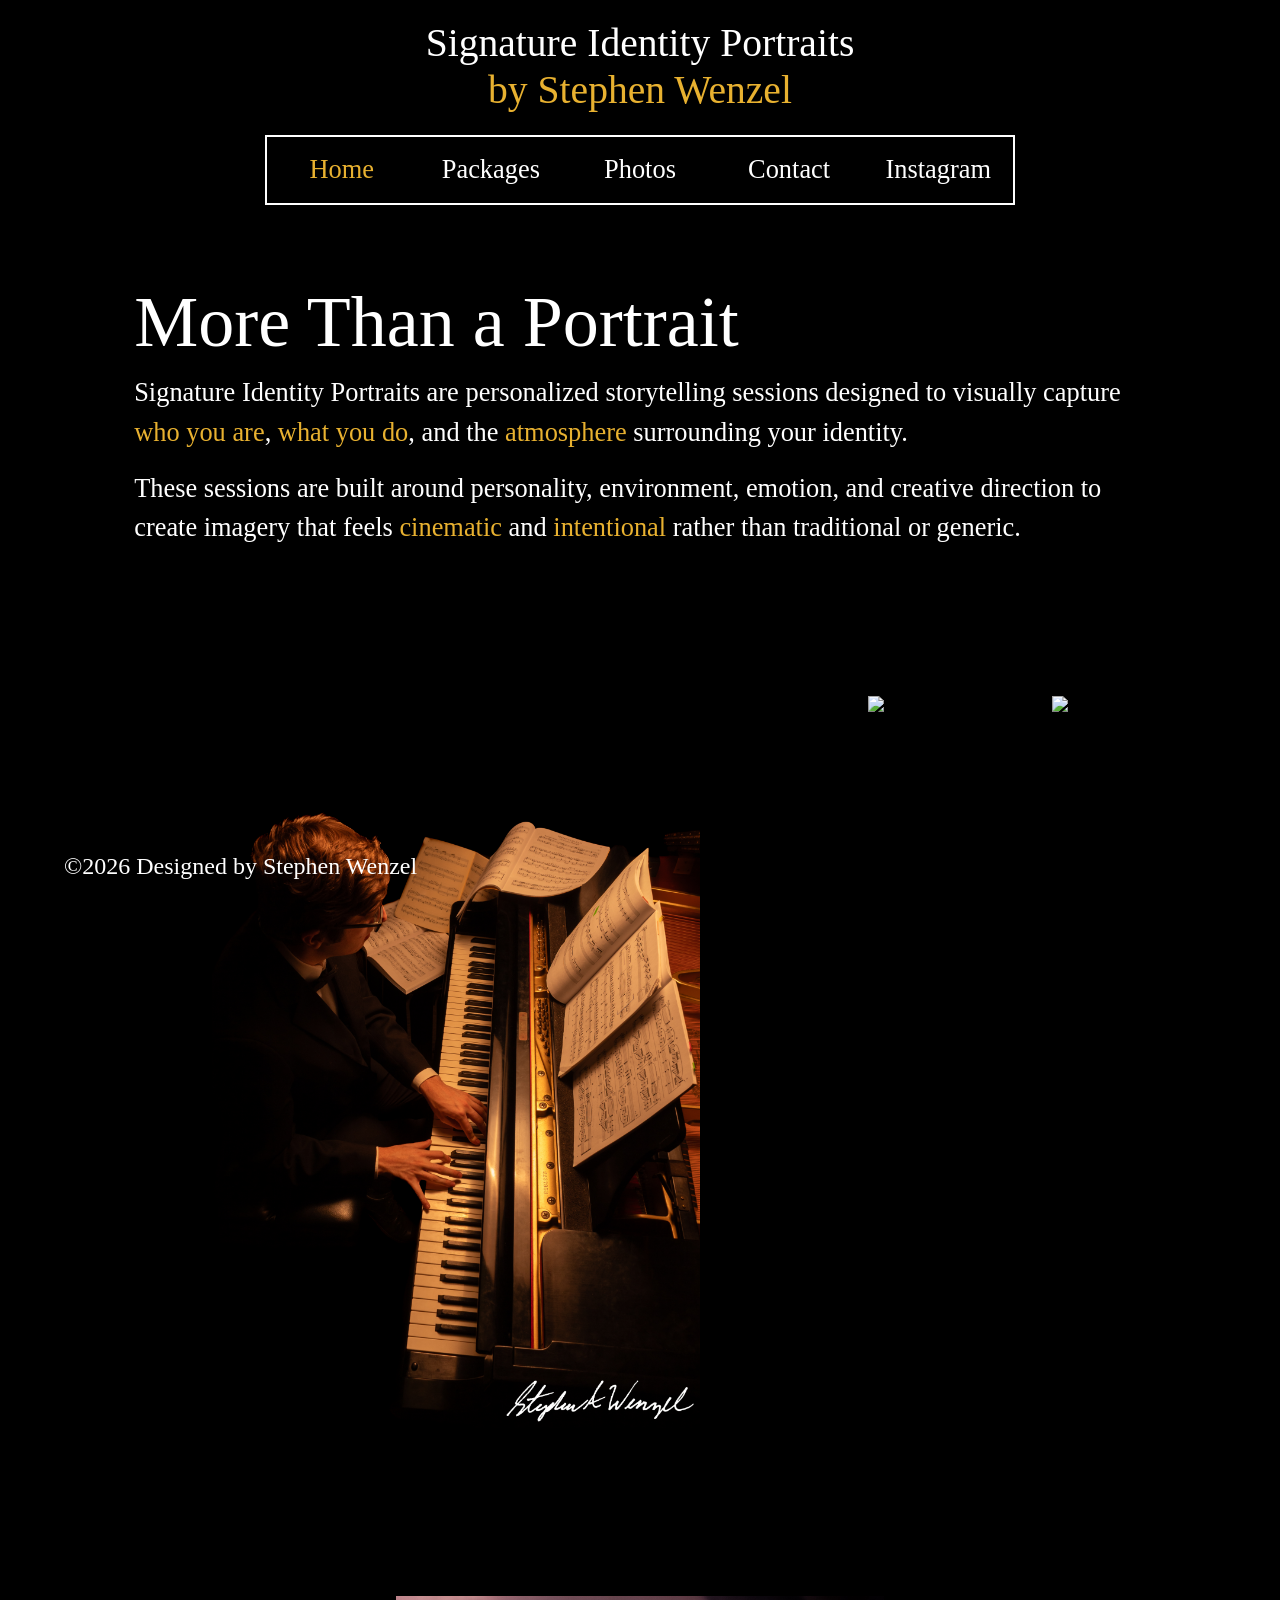
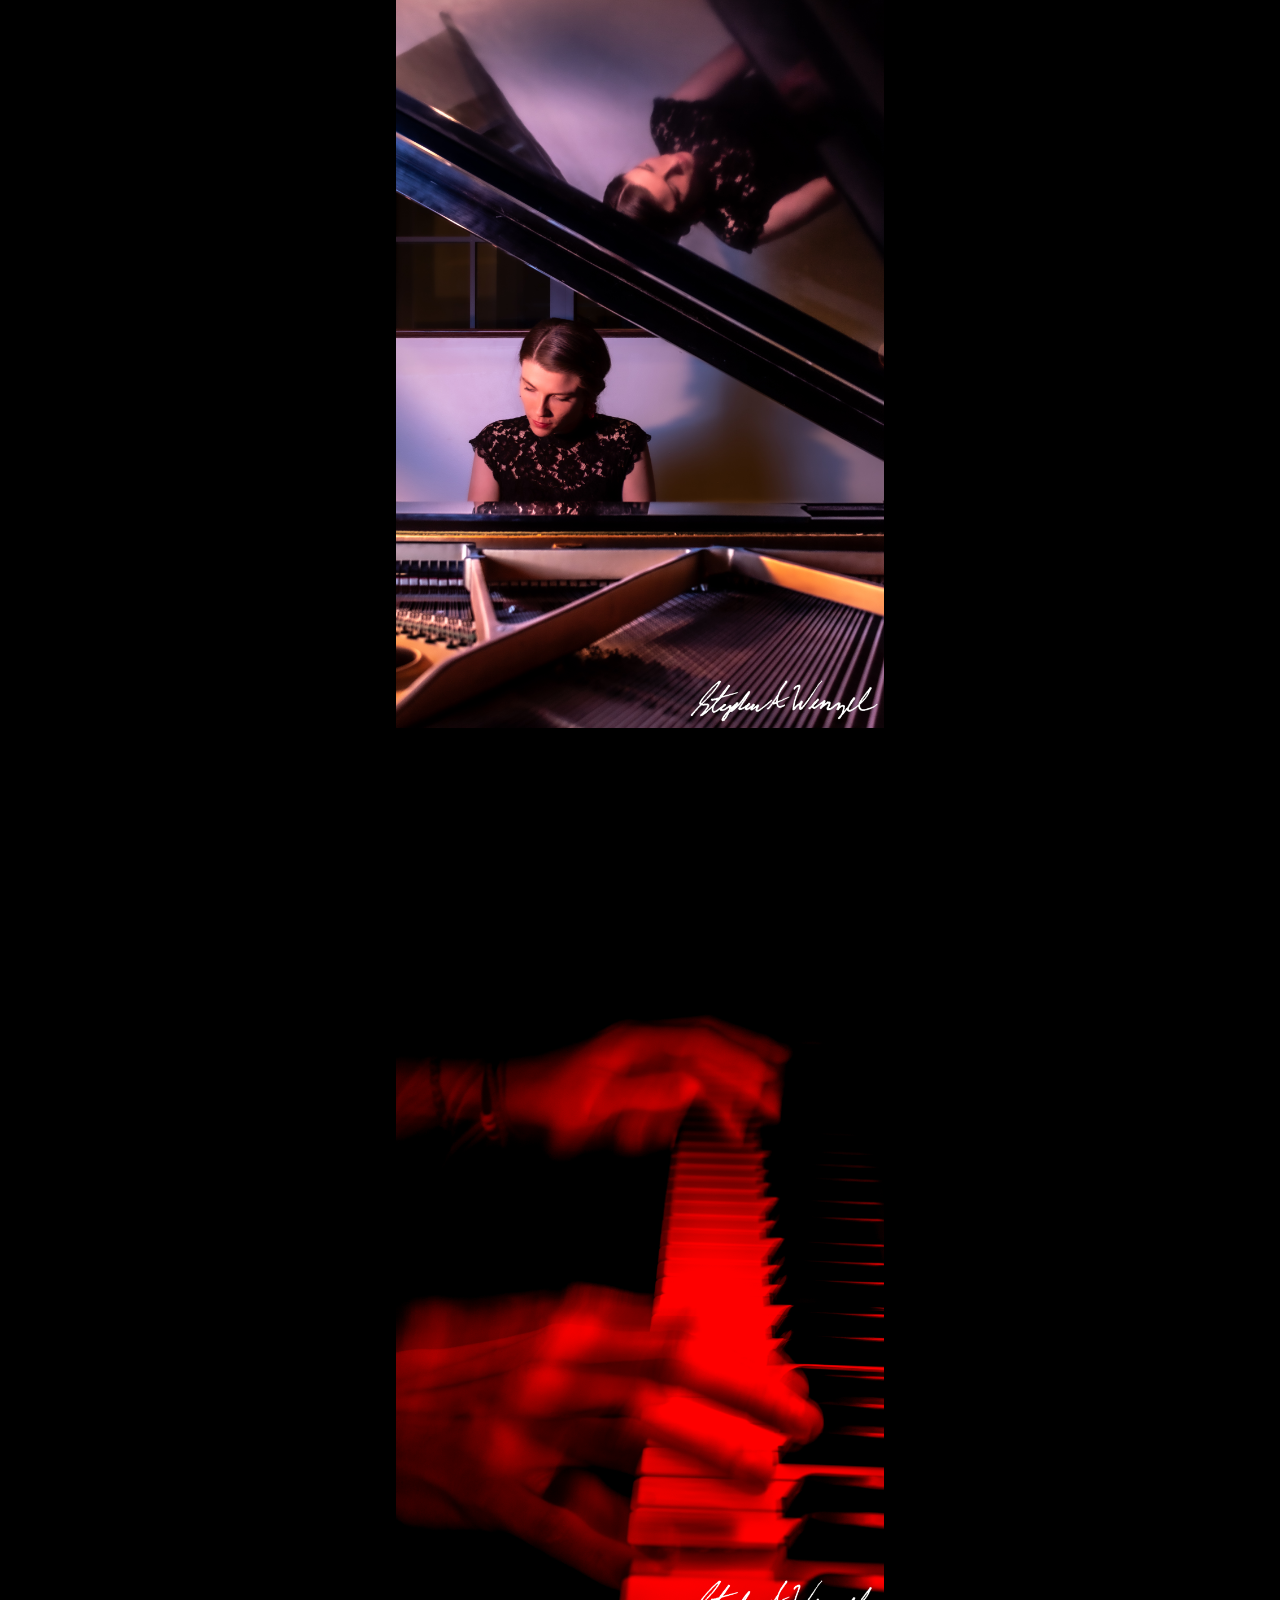
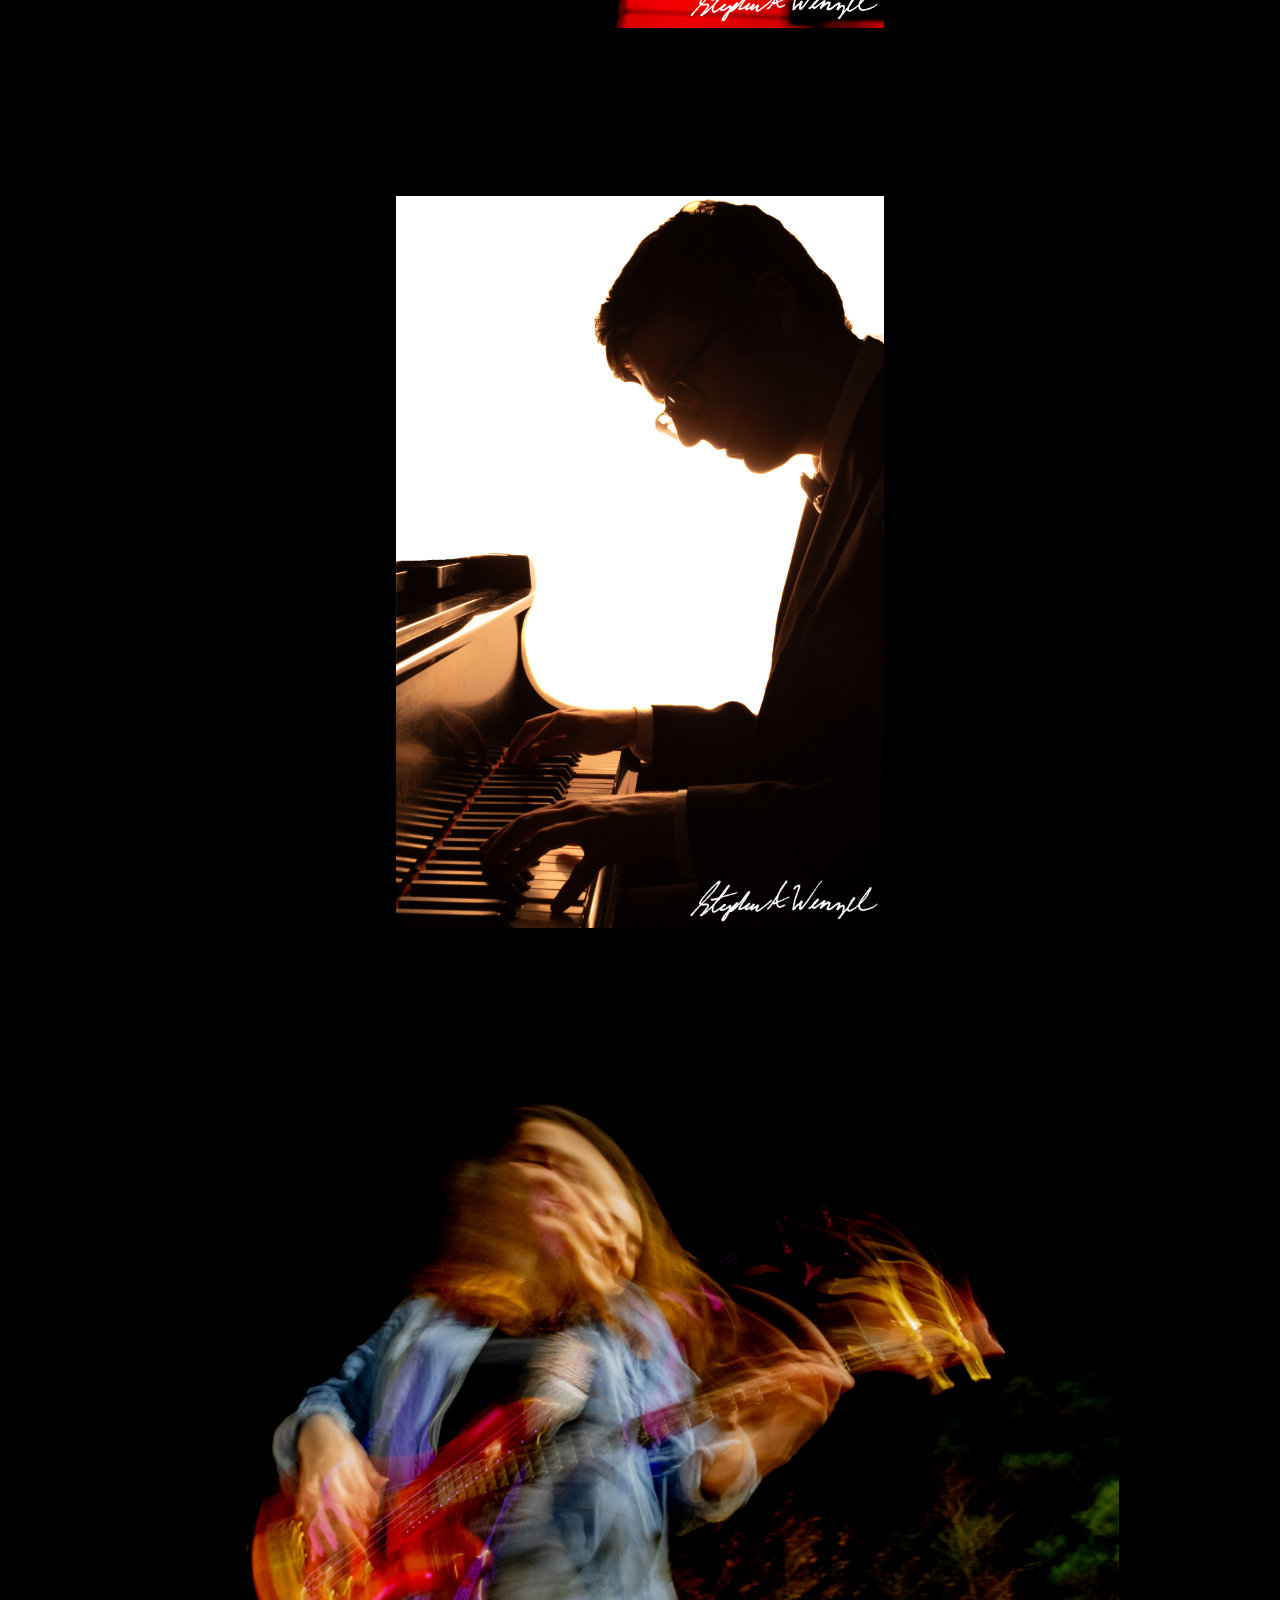
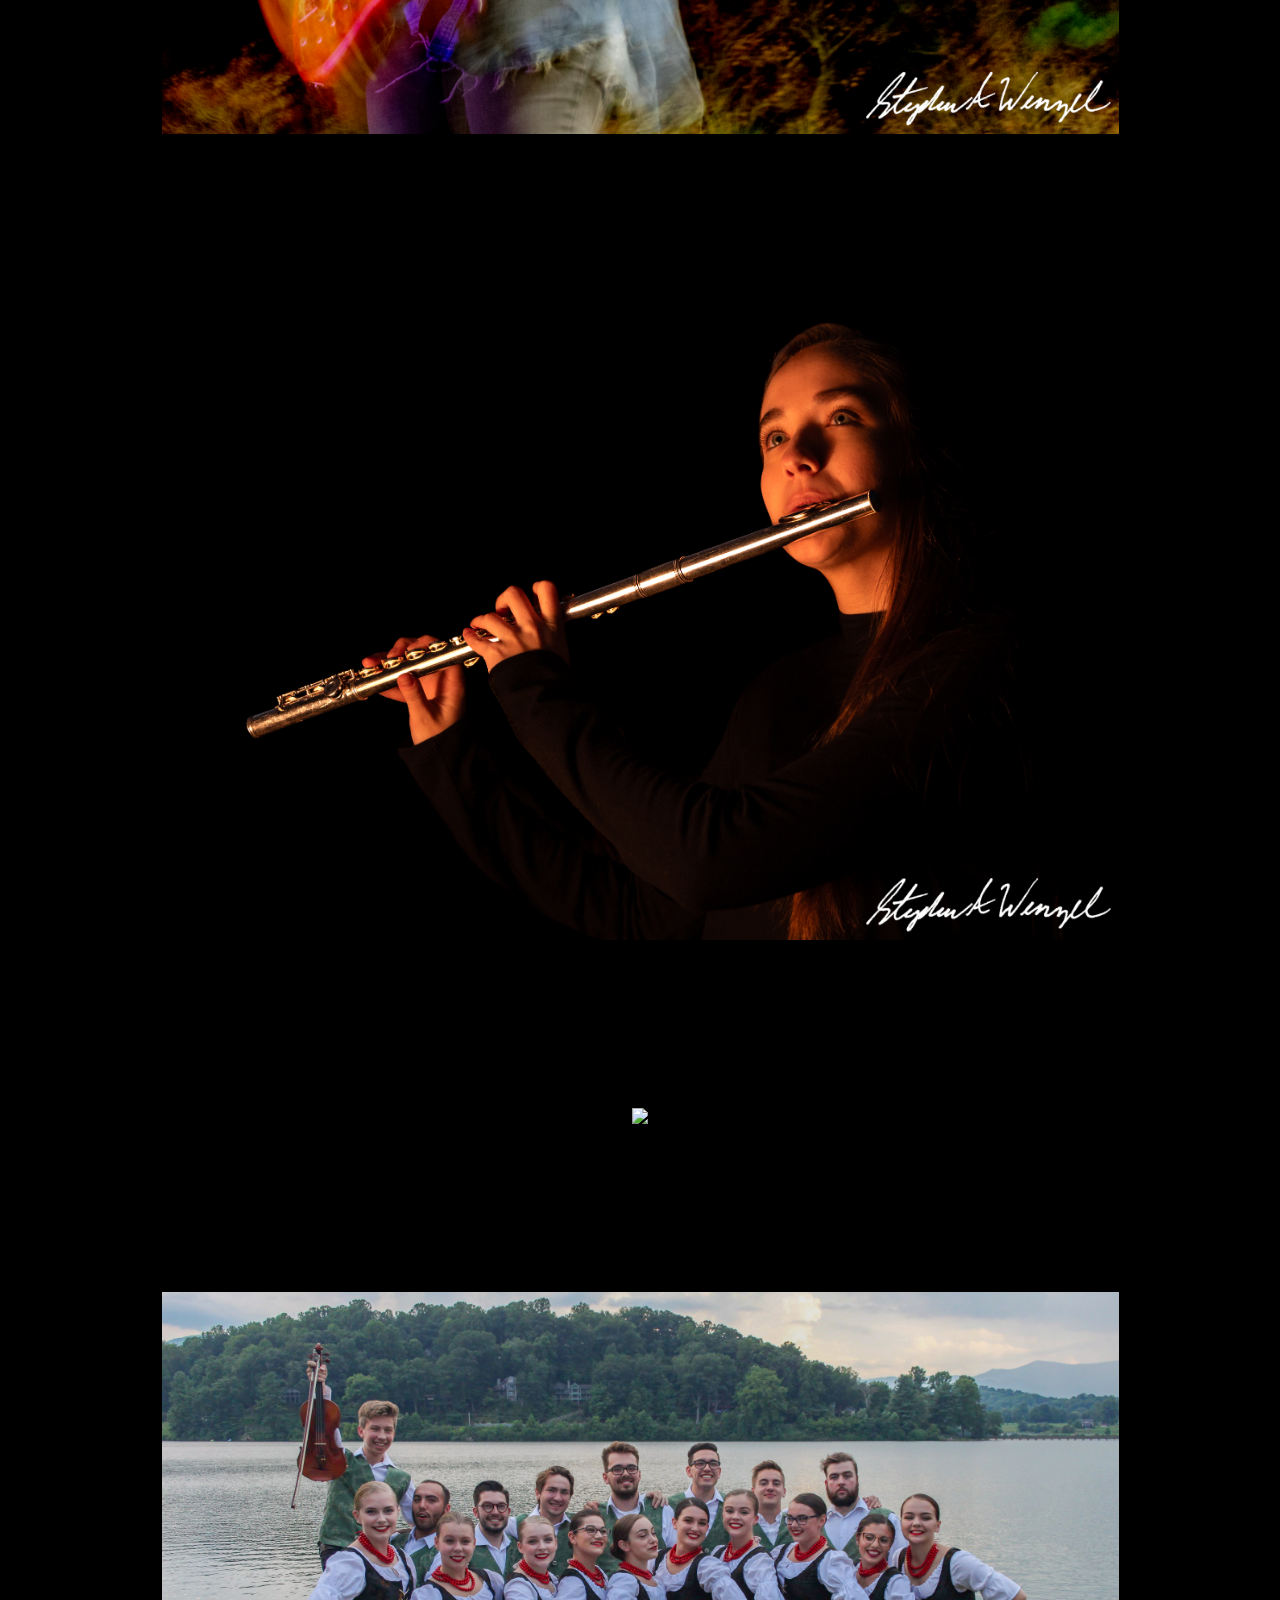
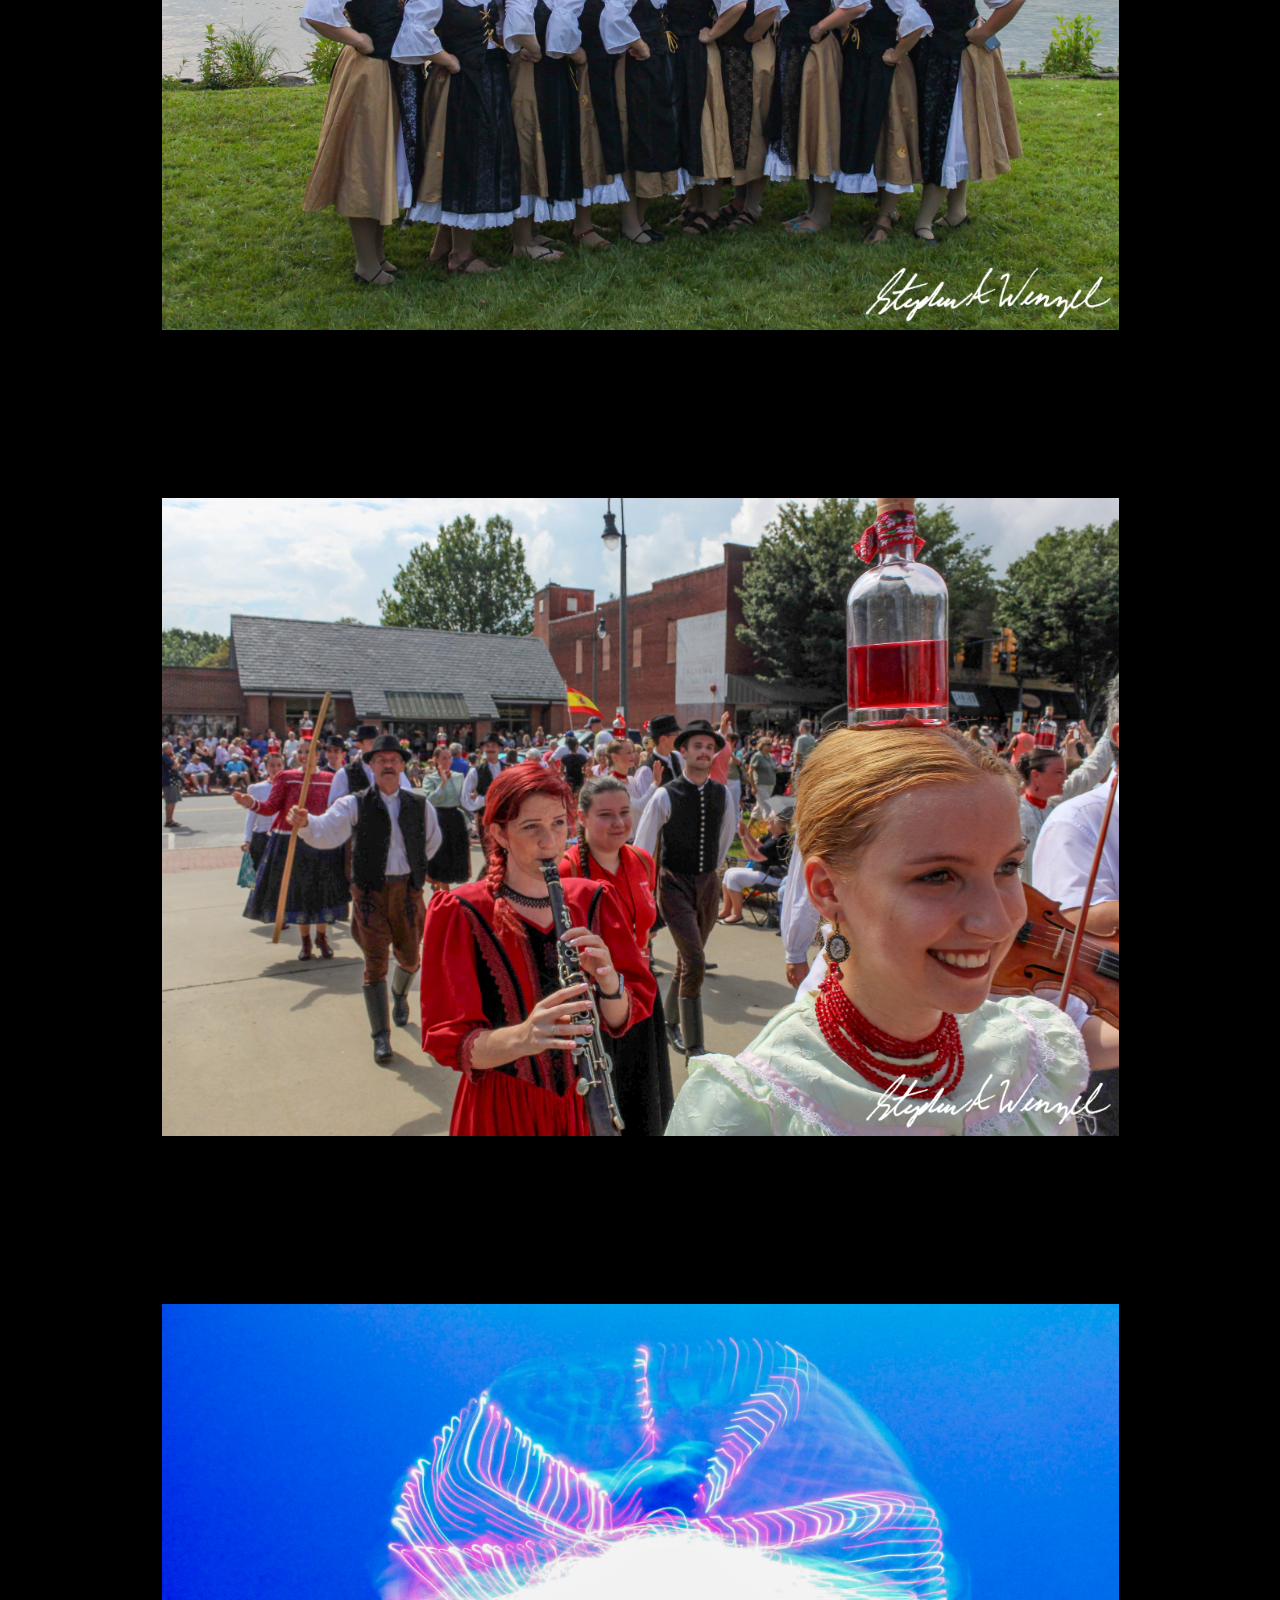
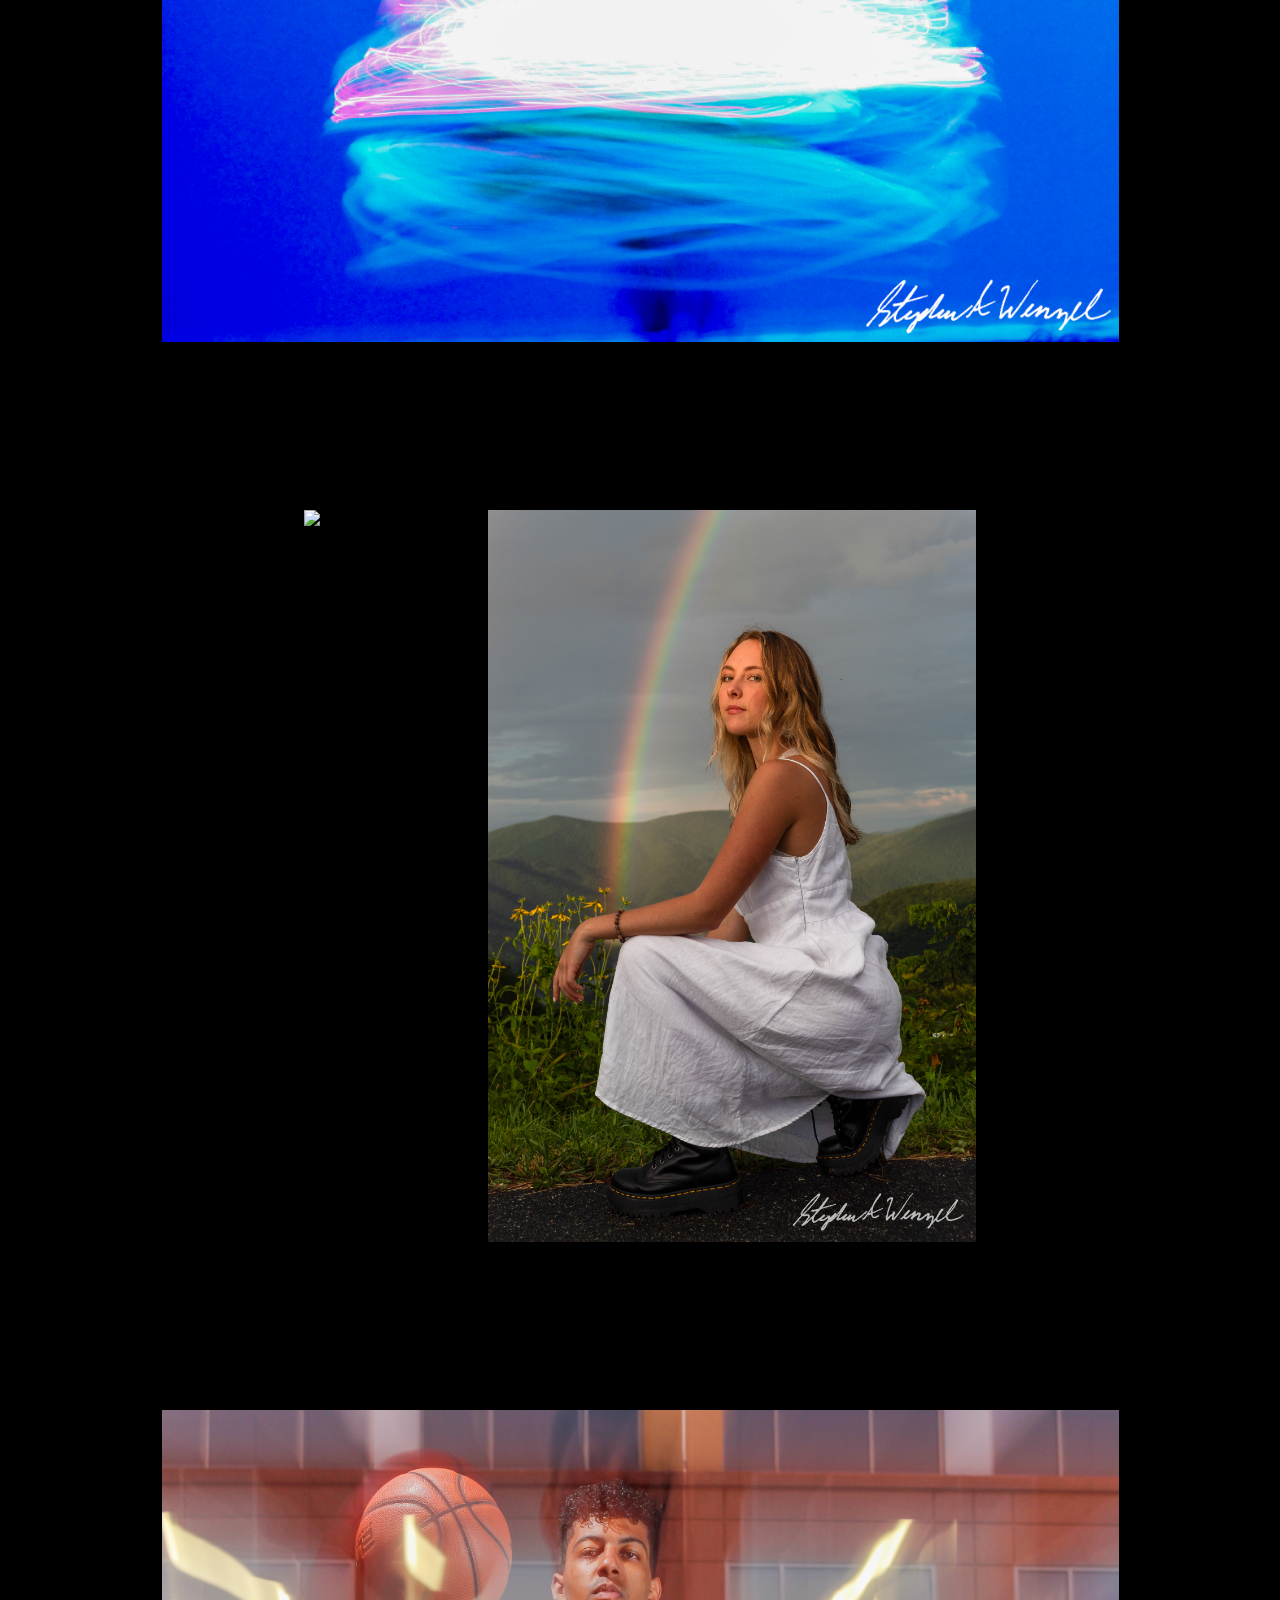
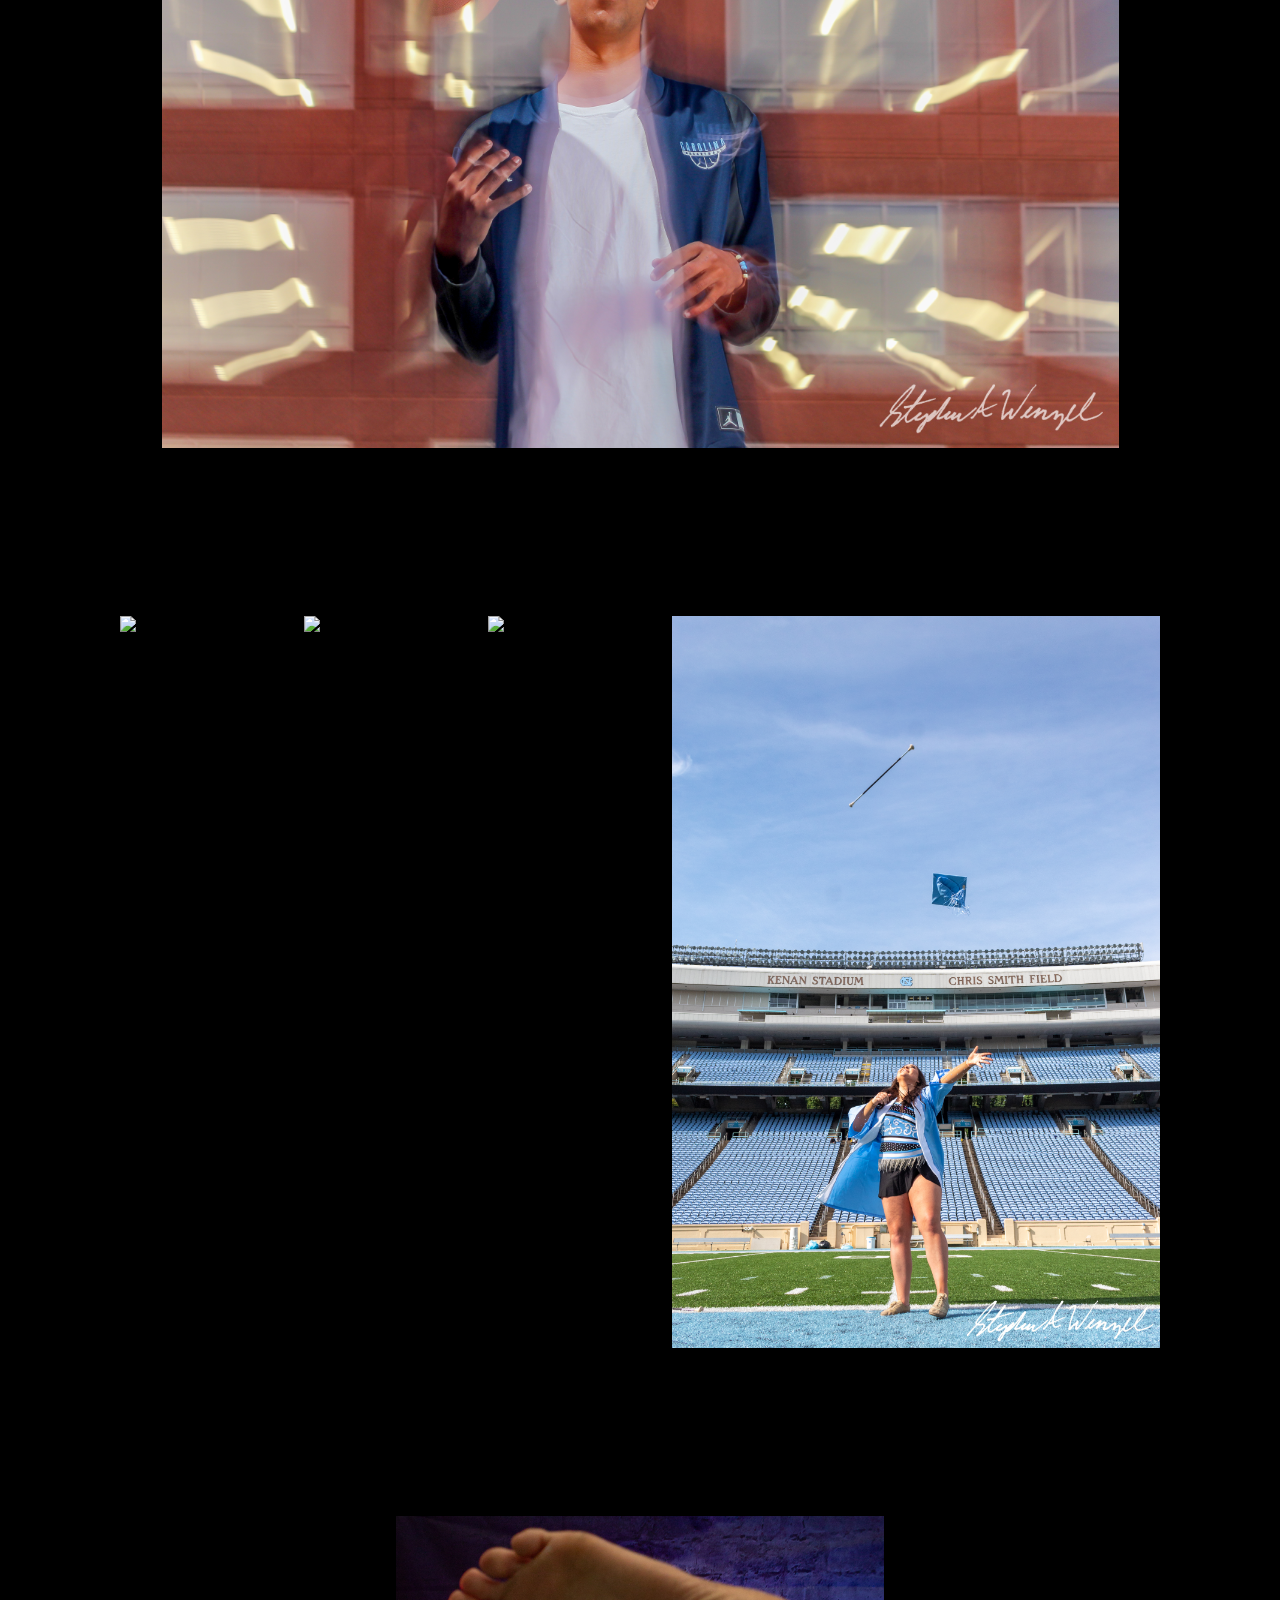
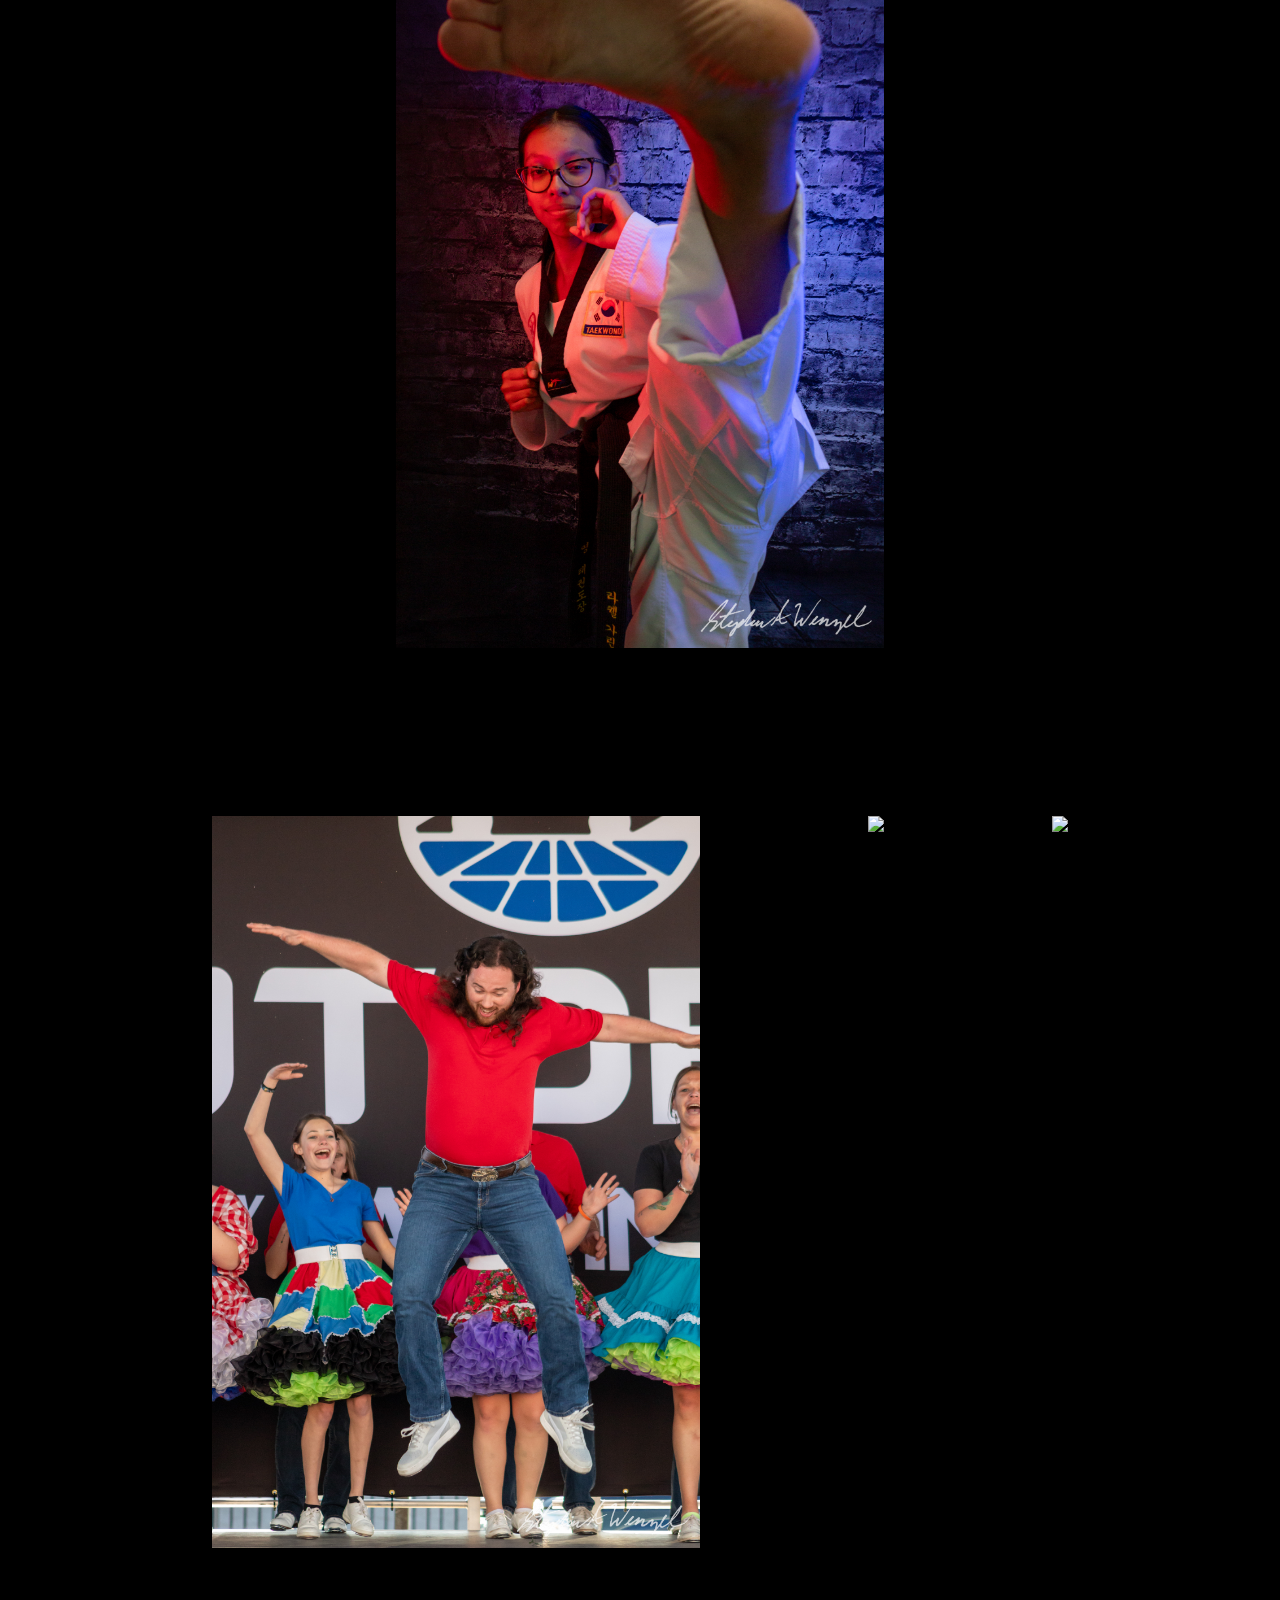
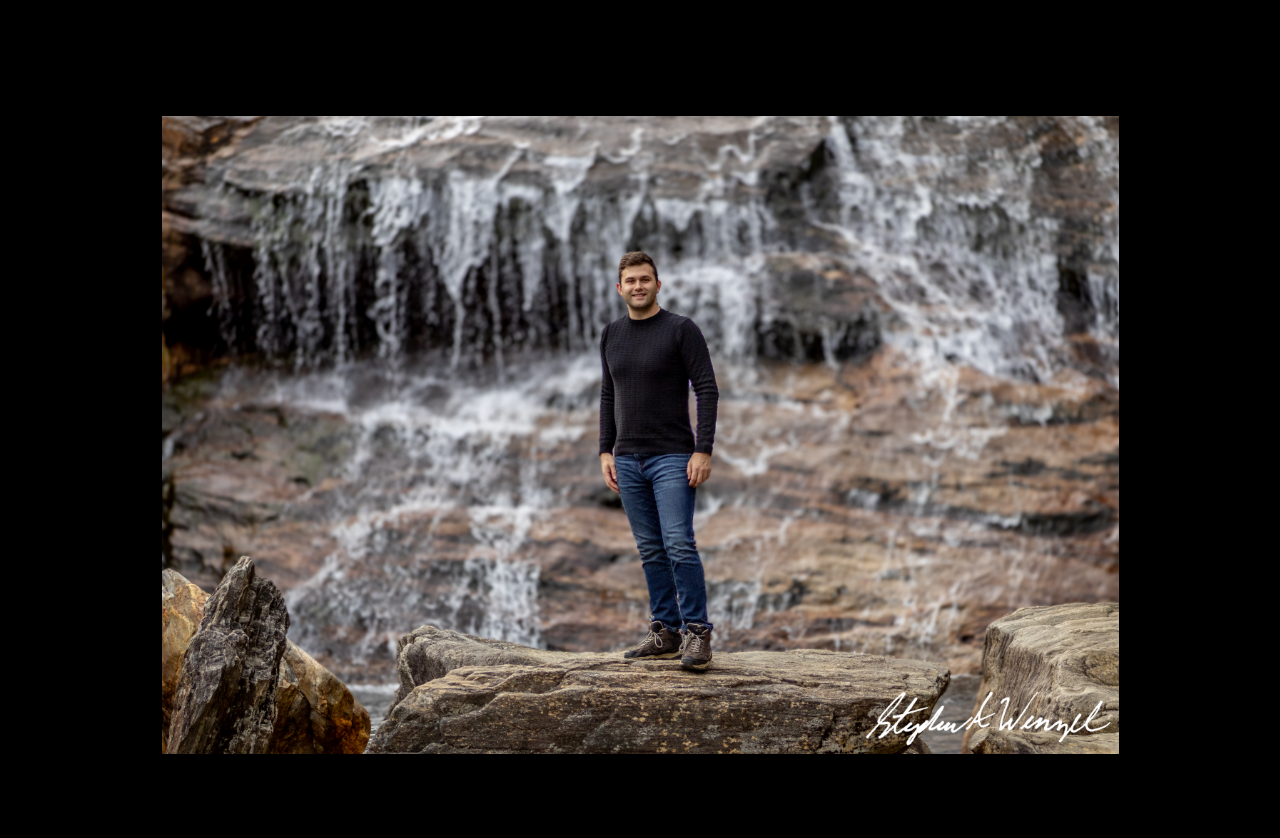
==== commit df62f20c: "reorganized" ====
--- a/index.html
+++ b/index.html
@@ -61,6 +61,11 @@
     </header>
 
     <main>
+        <section id="sips" class="col-12 col-sm-12 col-lg-10">
+            <h3 class="col-12 col-sm-12">More Than a Portrait</h3>
+            <p class="col-12 col-sm-12">Signature Identity Portraits are personalized storytelling sessions designed to visually capture <span>who you are</span>, <span>what you do</span>, and the <span>atmosphere</span> surrounding your identity.</p>
+            <p class="col-12 col-sm-12">These sessions are built around personality, environment, emotion, and creative direction to create imagery that feels <span>cinematic</span> and <span>intentional</span> rather than traditional or generic.</p>
+        </section>
         <img src="MEJO_489-20260209_Update-15.jpg">
         <img src="MEJO_489-20260209_Update-9.jpg">
         <img src="MEJO_489-20260209_Update-6.jpg">
--- a/styles-2.css
+++ b/styles-2.css
@@ -257,6 +257,31 @@
     justify-content: center;
     align-items: flex-start;
 }
+
+/* What is a Signature Identity Portrait? */
+
+    #sips {
+        background-color: black;
+        display: flex;
+        flex-flow: row wrap;
+        justify-content: center;
+        align-content: space-around;
+        color: white;
+        padding: 2em 0;
+        margin: 0;
+    }
+
+        #sips h3 {
+            font-size: 3em;
+        }
+
+        #sips p {
+            font-size: 1.1em;
+        }
+
+        #sips span {
+            color: #e8b130;
+        }
 
 img {
     display: block;
